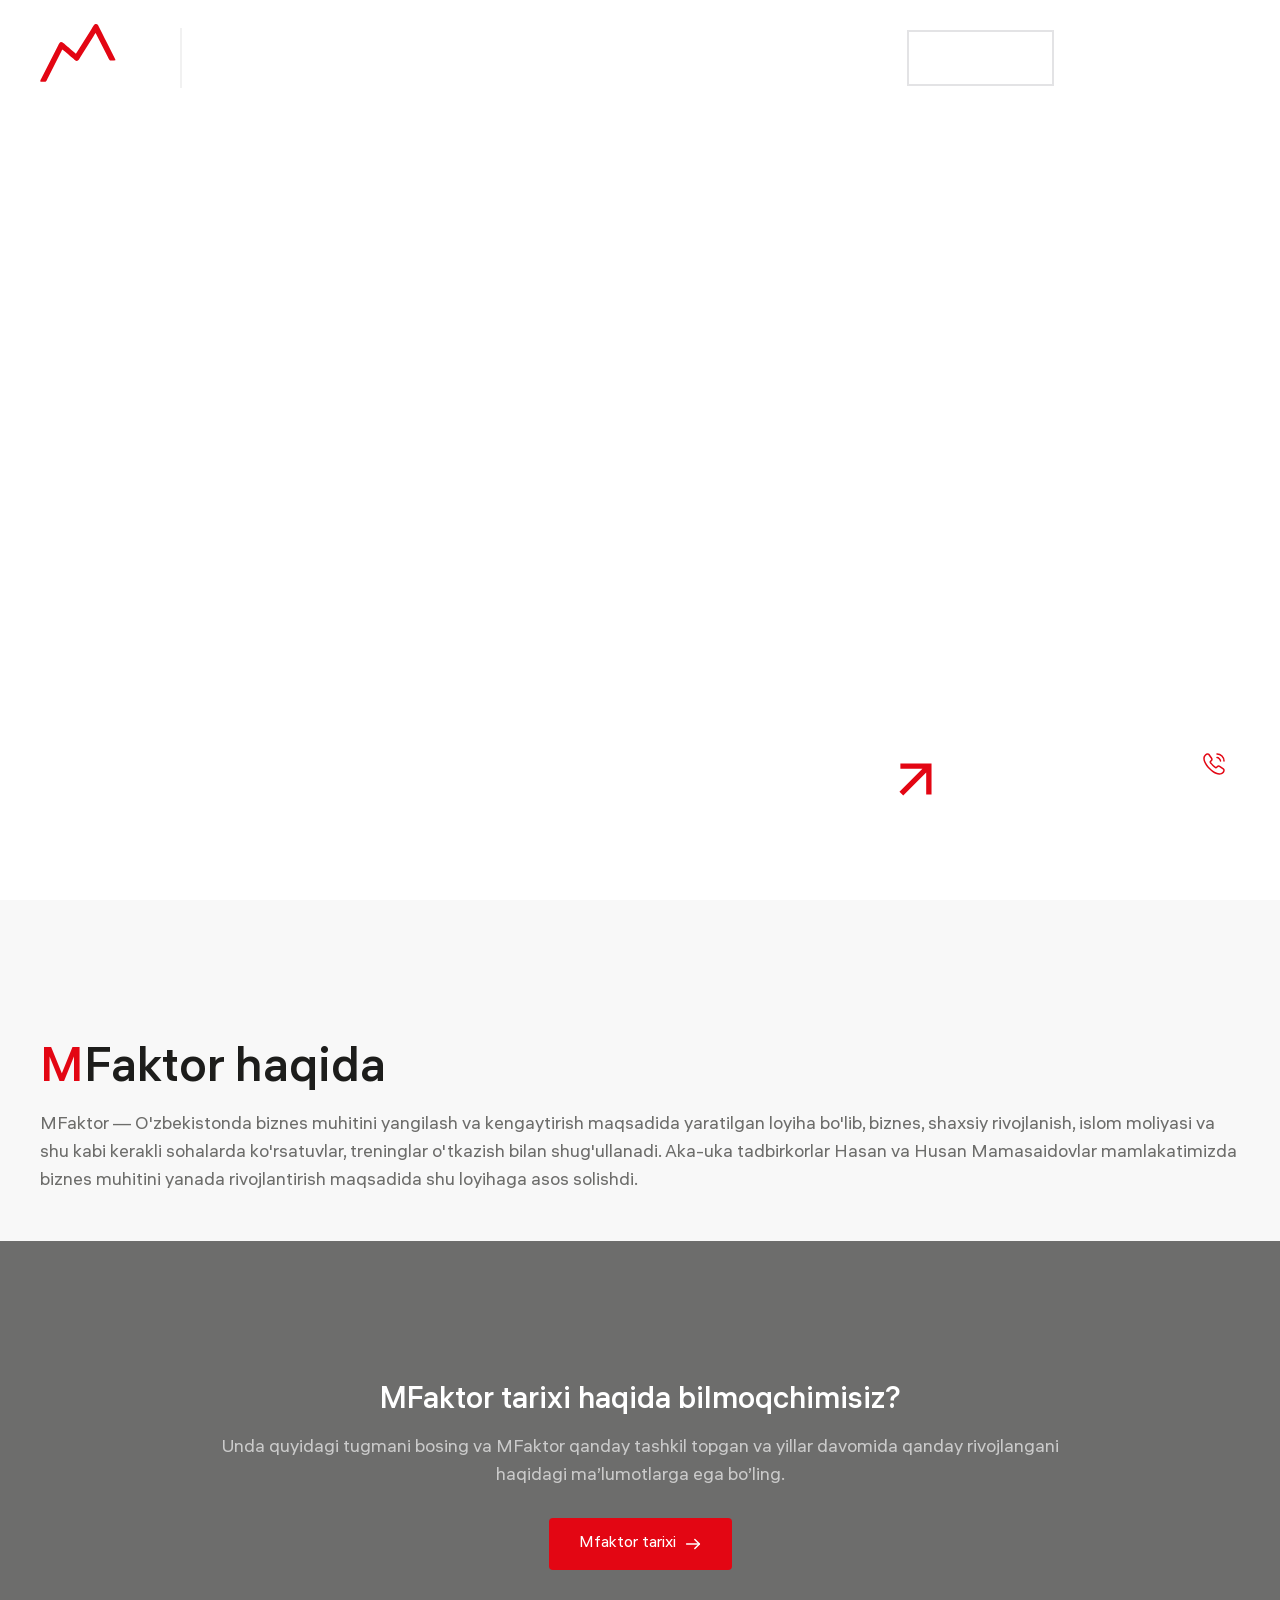
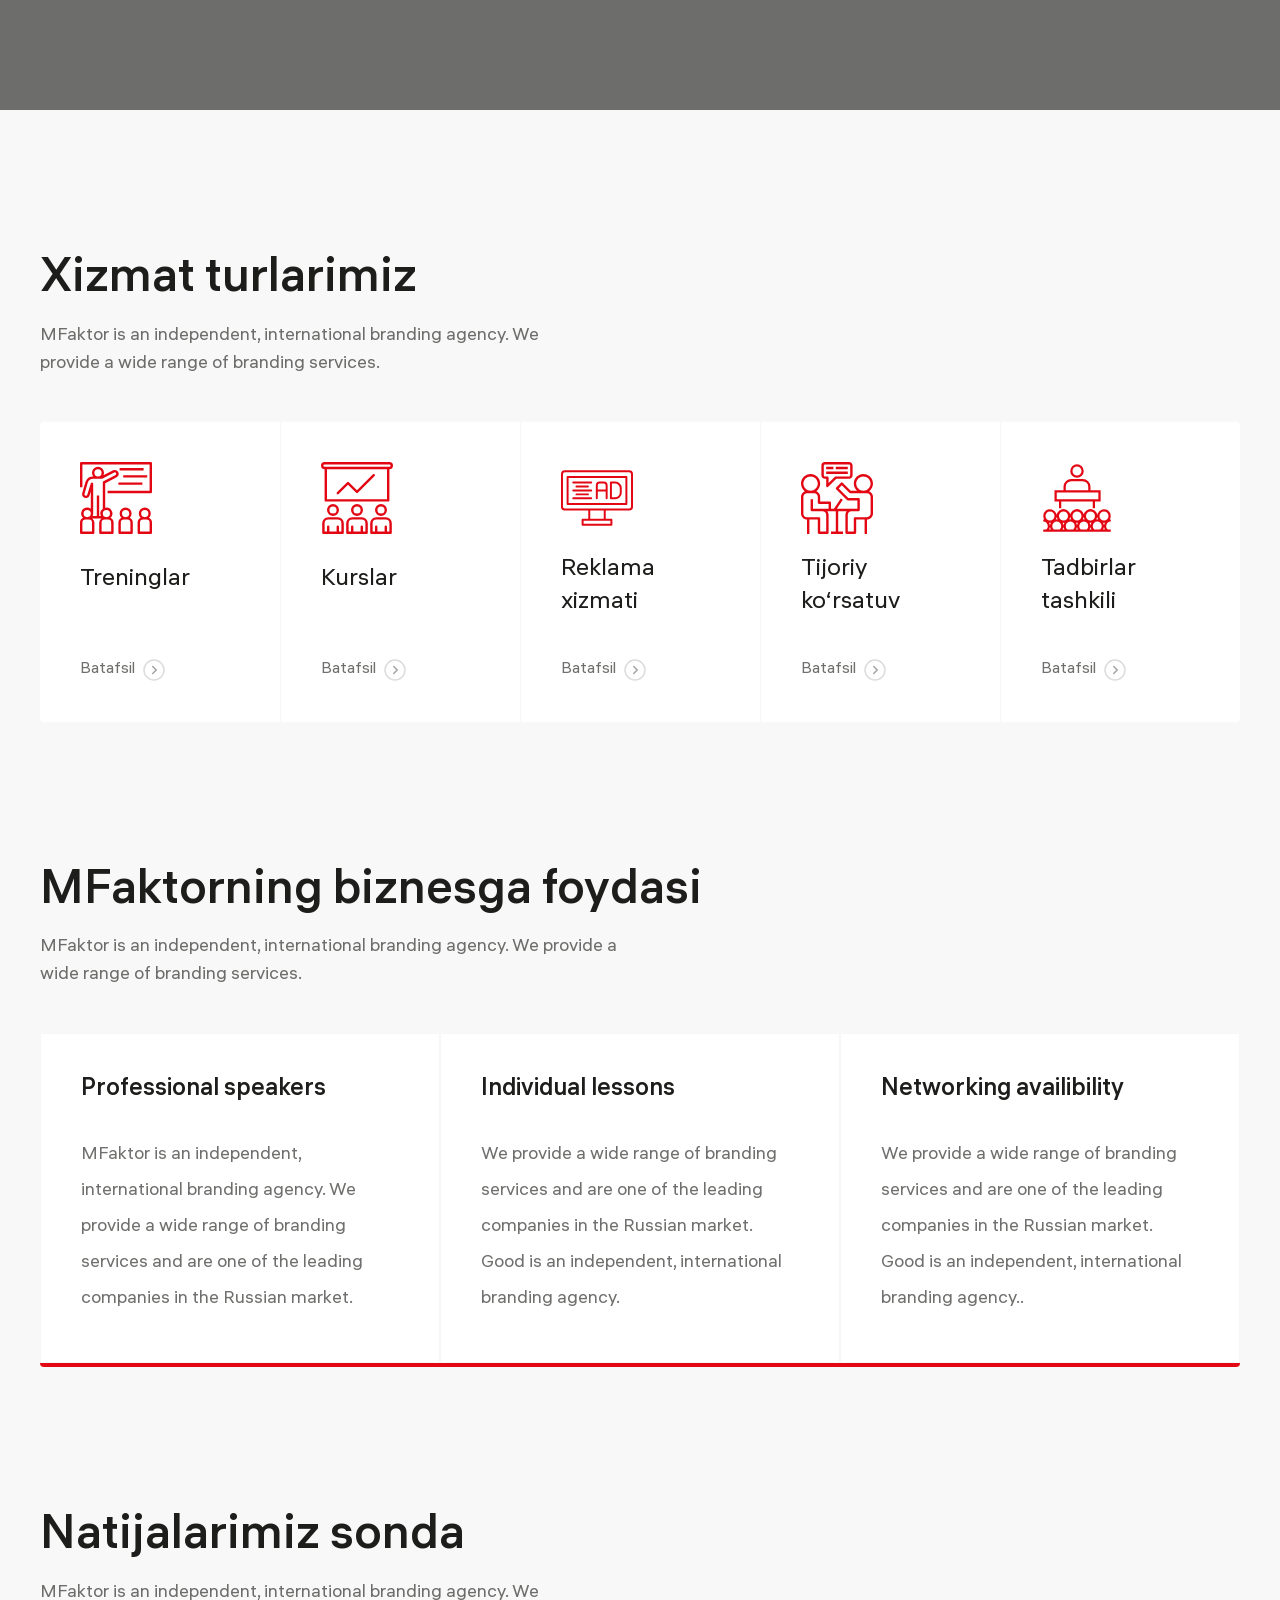
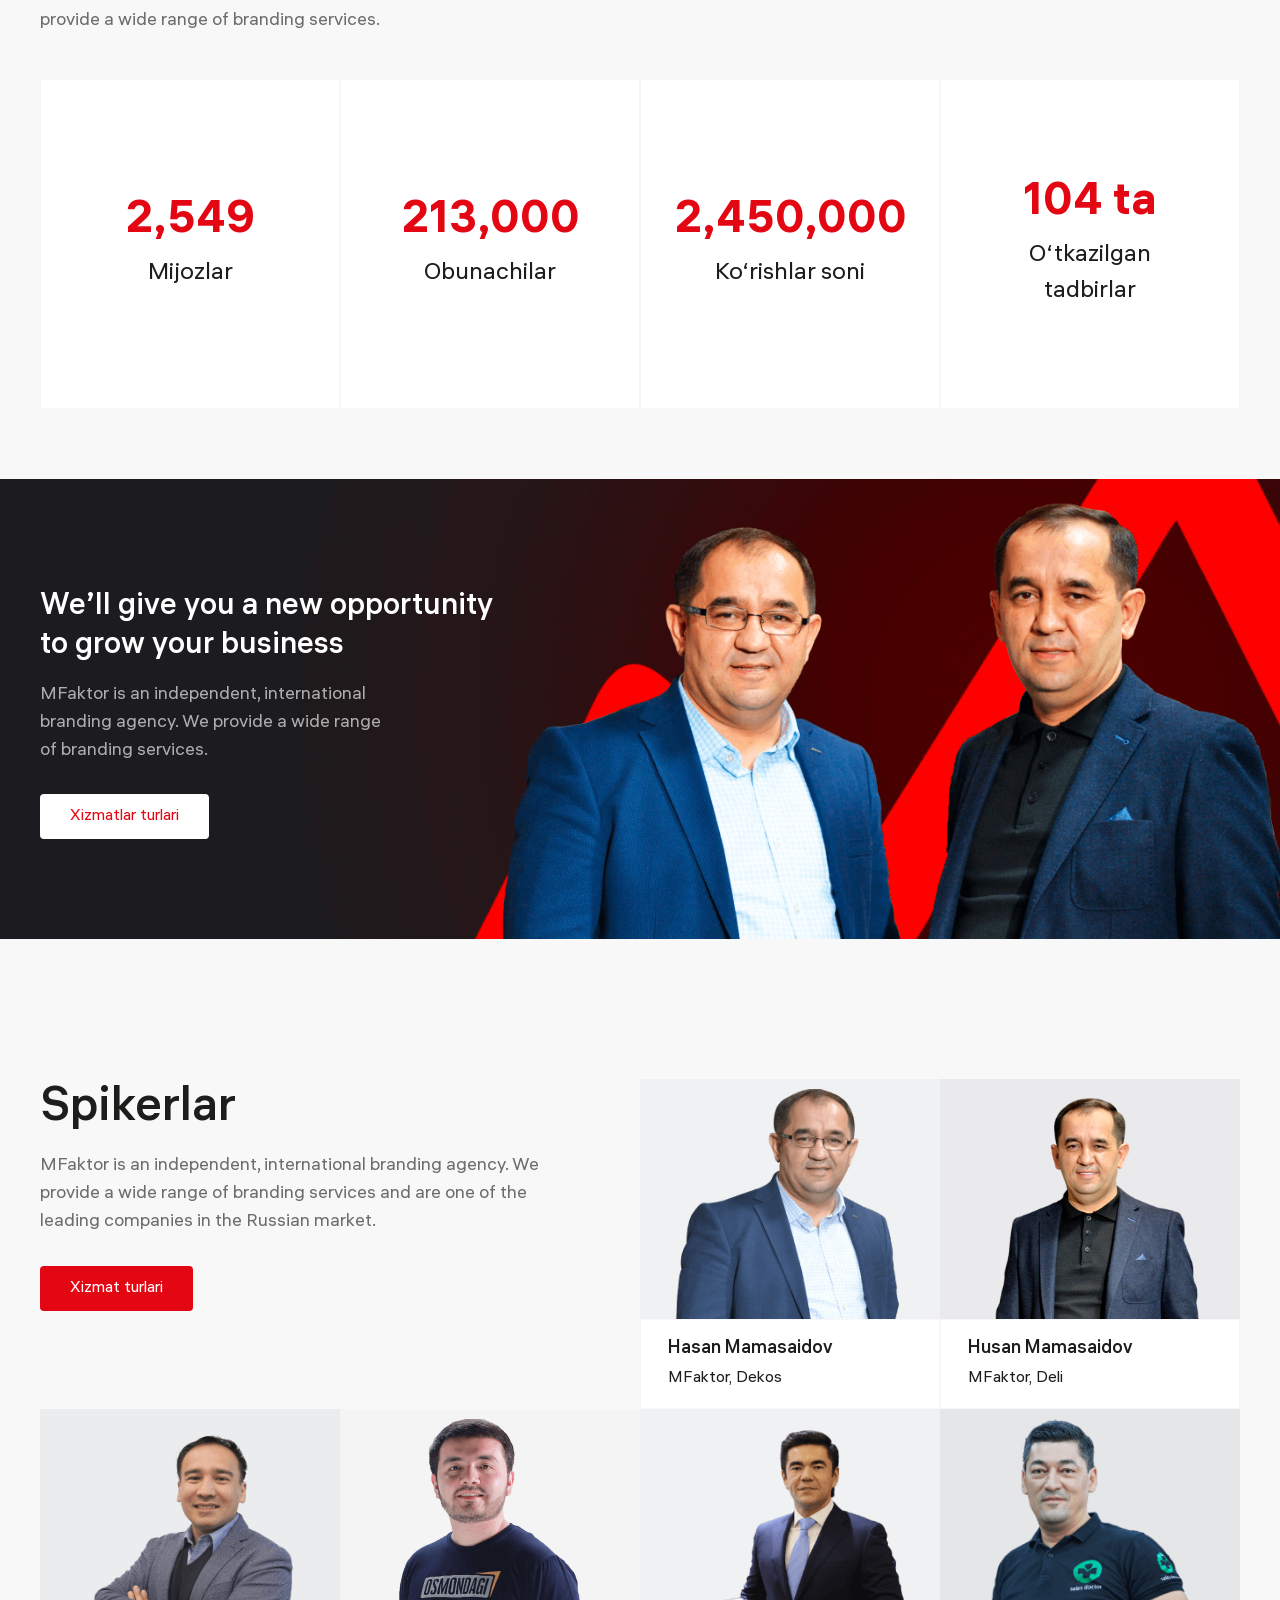
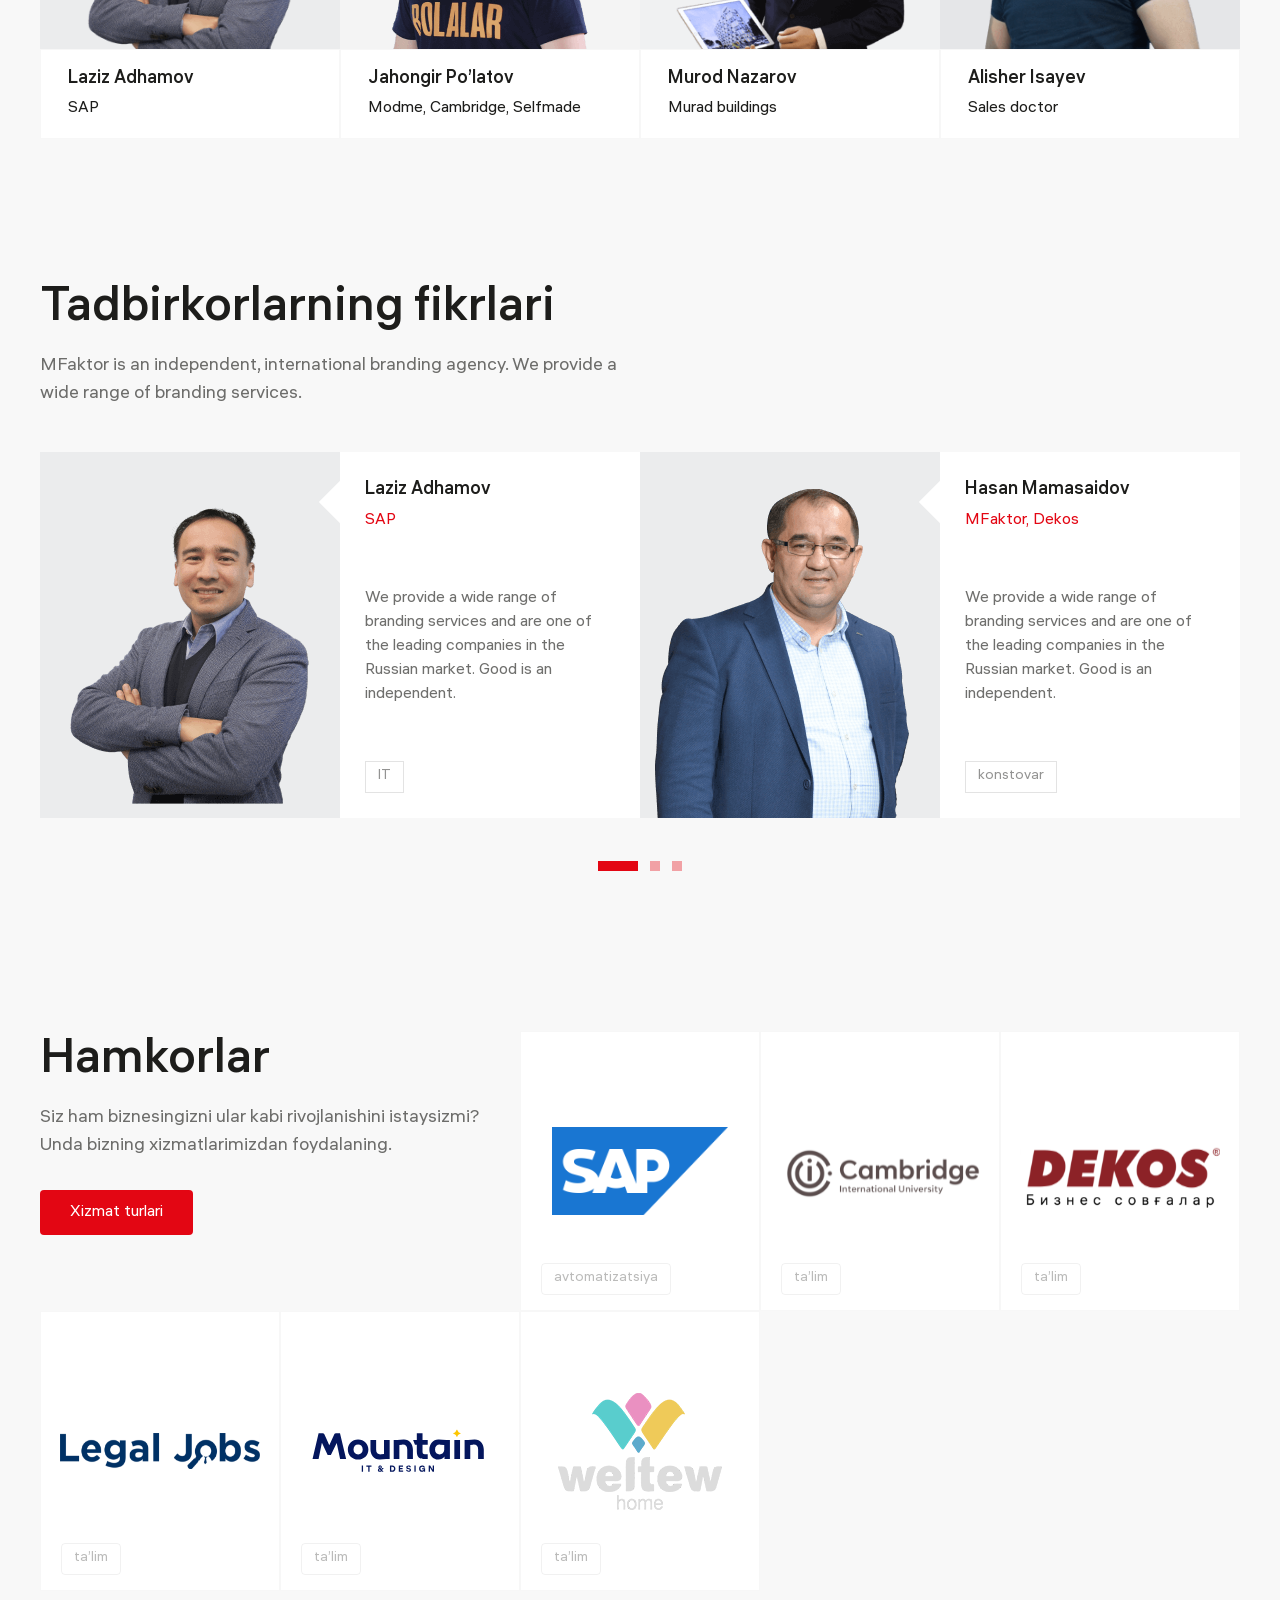
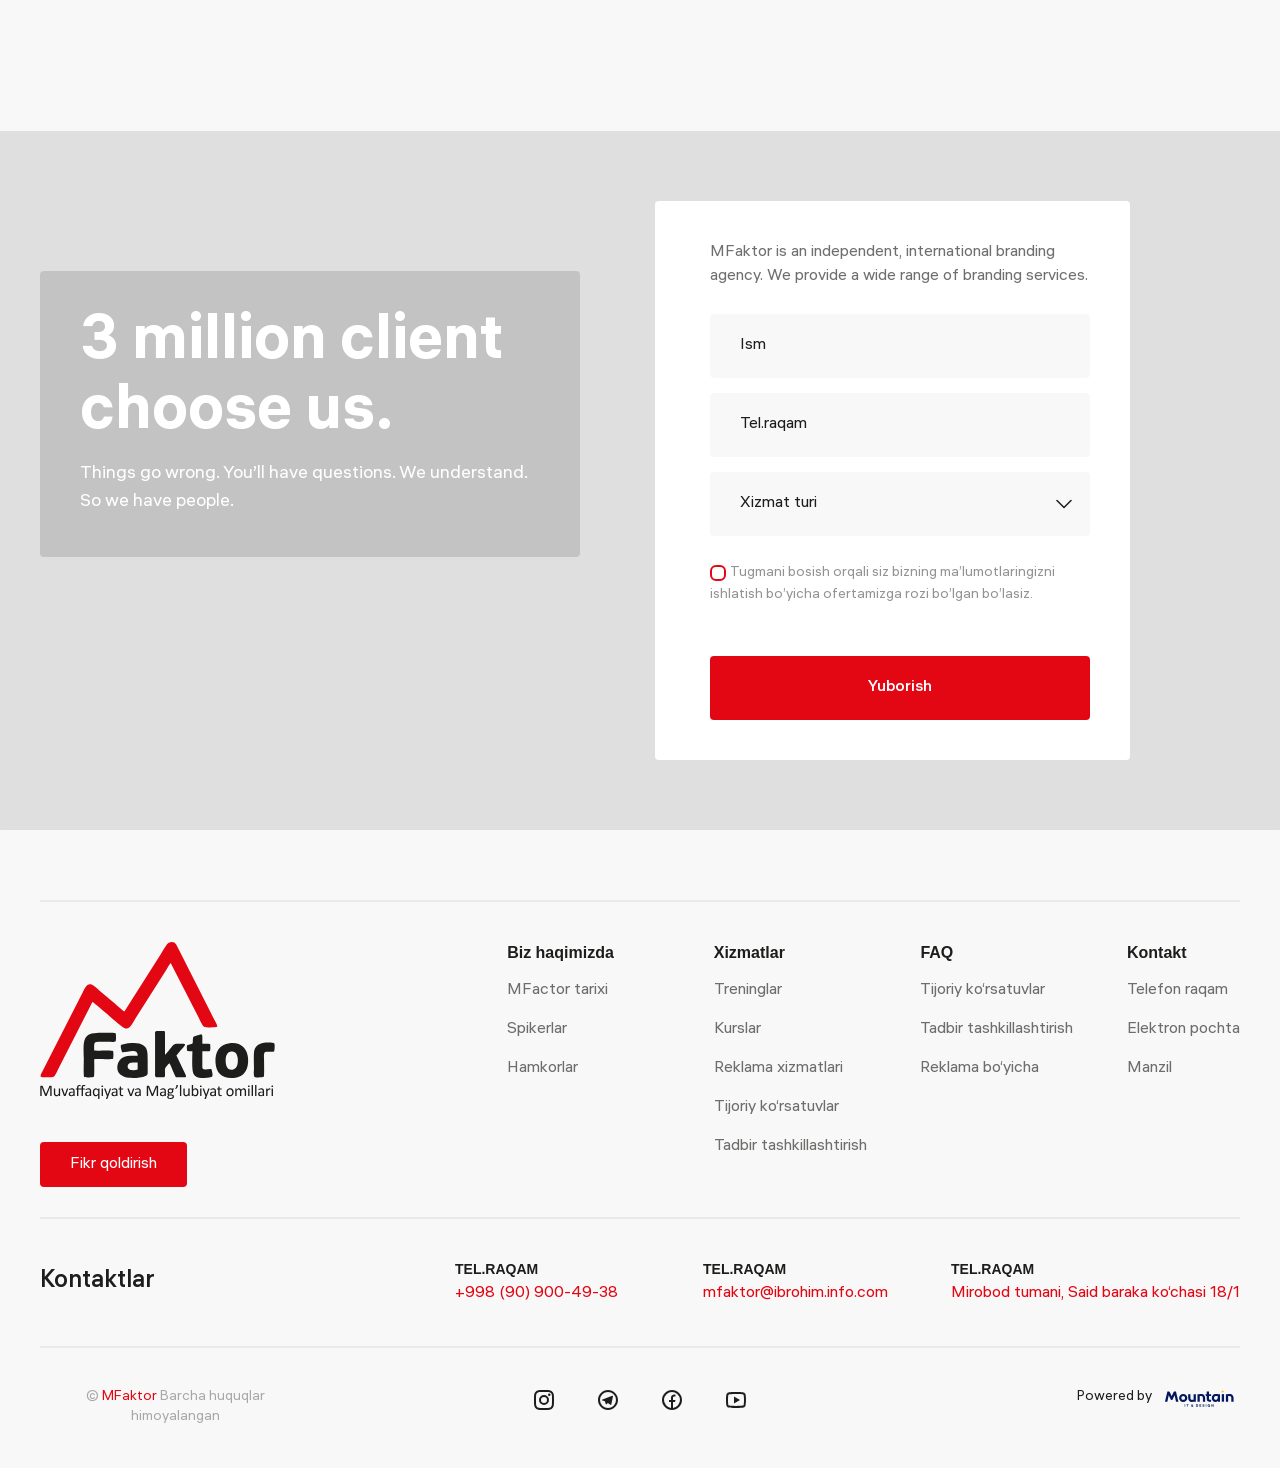
==== layouts/index.html @ 5a43c98f "first commit" ====
<!DOCTYPE html>
<html lang="en">
<head>
    <meta charset="UTF-8">
    <meta http-equiv="X-UA-Compatible" content="IE=edge" />
    <meta name="viewport" content="width=device-width, initial-scale=1.0" />
    <title>MFactor</title>
    
    <link rel="stylesheet" href="../assets/css/uikit.min.css"  media="all"/>
    <link rel="stylesheet" href="../assets/css/tailwind.css"  media="all"/>
    <link rel="stylesheet" href="../assets/sass/main.css" media="all">
    <link rel="icon" href="../assets/img/logos/Logo-white.svg">
</head>
<body>
    
    <div uk-sticky="show-on-up: true; animation: uk-animation-slide-top; sel-target: .main-header; cls-active: uk-navbar-sticky bg-[#fff]; cls-inactive: uk-navbar-transparent z-[9]; top: 200;" class="navbar">
        <header id="mainHeader" class="header main-header absolute top-0 left-0 w-full z-10 border-b border-[#fff] border-opacity-[0.06]">
            
            <div class="uk-container uk-container-large">
                <nav class="uk-flex uk-flex-middle py-[24px]" uk-grid>
                    
                    <div class="uk-navbar-left">
                        <div class="uk-flex-middle" uk-grid>
                            <div>
                                <ul class="uk-animation-fade">
                                    <li class="main-nav-logo-white">
                                        <a href="index.html">
                                            <img class="w-[65px] md:w-[100px]" src="../assets/img/logos/Logo-white.svg" alt="Logo">
                                        </a>
                                    </li>
                                    <li class="main-nav-logo-black">
                                        <a href="index.html">
                                            <img class="w-[65px] md:w-[100px]" src="../assets/img/logos/Logo-black.svg" alt="Logo">
                                        </a>
                                    </li>
                                </ul>
                            </div>
                            
                            <div class="uk-visible@l">
                                <div class="2xl:ml-[10px] 2xl:mr-[10px]">
                                    <hr class="border-none w-[2px] h-[60px] bg-[#1d1d1b] bg-opacity-[0.06]">
                                </div>
                            </div>
                            
                            <div class="uk-visible@l">
                                <ul class="uk-flex-middle 2xl:space-x-[30px]" uk-grid>
                                    <li class="text-[#fff] nav-item uk-animation-fade">
                                        <a href="about.html" class="font-400 text-[#fff] hover-link">
                                            Biz haqimizda
                                        </a>
                                    </li>
                                    <li class="text-[#fff] nav-item uk-animation-fade">
                                        <a href="service.html" class="font-400 text-[#fff] hover-link uk-flex uk-flex-middle">
                                            <span> Xizmatlar</span>
                                            <svg class="stroke-current ml-[6px] mt-[3px]" width="10" height="5" viewBox="0 0 10 5" fill="none" xmlns="http://www.w3.org/2000/svg">
                                                <path d="M8.5 0.75L5 4.25L1.5 0.75" stroke-width="1.5" stroke-linecap="round" stroke-linejoin="round"/>
                                            </svg>
                                        </a>
                                        <div uk-dropdown="pos: bottom-left; animation: uk-animation-slide-top-small; duration: 200" style="padding: 20px 30px 30px 24px;">
                                            <ul class="uk-nav uk-dropdown-nav">
                                                <li class="uk-parent">
                                                    <a href="training.html" class="uk-flex uk-flex-middle uk-flex-between mt-[3px] text-lg 2xl:text-xl">
                                                        Treninglar
                                                        <img class="w-[16px] h-[10px] rotate-[-90deg]" src="../assets/img/svg/arrow-bottom.svg" alt="arrow">
                                                    </a>
                                                </li>
                                                <li class="uk-parent">
                                                    <a href="cours.html" class="uk-flex uk-flex-middle uk-flex-between mt-[3px] text-lg 2xl:text-xl 2xl:mt-[10px]">
                                                        Kurslar
                                                        <img class="w-[16px] h-[10px] rotate-[-90deg]" src="../assets/img/svg/arrow-bottom.svg" alt="arrow">
                                                    </a>
                                                </li>
                                                <li class="uk-parent">
                                                    <a href="add.html" class="uk-flex uk-flex-middle uk-flex-between mt-[3px] text-lg 2xl:text-xl 2xl:mt-[10px]">
                                                        Reklama xizmatlari
                                                        <img class="w-[16px] h-[10px] rotate-[-90deg]" src="../assets/img/svg/arrow-bottom.svg" alt="arrow">
                                                    </a>
                                                </li>
                                                <li class="uk-parent">
                                                    <a href="shows.html" class="uk-flex uk-flex-middle uk-flex-between mt-[3px] text-lg 2xl:text-xl 2xl:mt-[10px]">
                                                        Tijoriy ko‘rsatuvlar
                                                        <img class="w-[16px] h-[10px] rotate-[-90deg]" src="../assets/img/svg/arrow-bottom.svg" alt="arrow">
                                                    </a>
                                                </li>
                                                <li class="uk-parent">
                                                    <a href="events.html" class="uk-flex uk-flex-middle uk-flex-between mt-[3px] text-lg 2xl:text-xl 2xl:mt-[10px]">
                                                        Tadbirlar tashkillashtirish
                                                        <img class="w-[16px] h-[10px] rotate-[-90deg]" src="../assets/img/svg/arrow-bottom.svg" alt="arrow">
                                                    </a>
                                                </li>
                                            </ul>
                                        </div>
                                    </li>
                                    <li class="text-[#fff] nav-item uk-animation-fade">
                                        <a href="FAQ.html" class="font-400 text-[#fff] hover-link">
                                            FAQ
                                        </a>
                                    </li>
                                    <li class="text-[#fff] nav-item uk-animation-fade">
                                        <a href="contact.html" class="font-400 text-[#fff] hover-link">
                                            Kontakt
                                        </a>
                                    </li>
                                </ul>
                            </div>
                        </div>
                    </div>
                    
                    <div class="uk-navbar-right">
                        <div class="uk-flex-middle 2xl:space-x-[30px]" uk-grid>
                            <div class="text-[#fff] uk-visible@m nav-item uk-animation-fade">
                                <a href="contact.html" class="py-[14px] px-[36px] border-2 border-[#e3e3e5] hover-link text-[#fff] animBtnTop">
                                    Bog'lanish
                                </a>
                            </div>
                            <div class="uk-visible@l">
                                <div class="text-[#fff] nav-item">
                                    <a href="#searchModal" class="text-[#fff] hover-link" uk-toggle>
                                        <svg class="stroke-current uk-animation-fade" width="24" height="24" viewBox="0 0 24 24" fill="none" xmlns="http://www.w3.org/2000/svg">
                                            <path d="M11.5 21C16.7467 21 21 16.7467 21 11.5C21 6.25329 16.7467 2 11.5 2C6.25329 2 2 6.25329 2 11.5C2 16.7467 6.25329 21 11.5 21Z" stroke-width="1.5" stroke-linecap="round" stroke-linejoin="round"/>
                                            <path d="M22 22L20 20" stroke-width="1.5" stroke-linecap="round" stroke-linejoin="round"/>
                                        </svg>                                            
                                    </a>
                                </div>
                            </div>
                            
                            <div id="searchModal" uk-modal>
                                <div class="uk-modal-dialog uk-modal-body md:p-[30px]" uk-scrollspy="target: .animateLeft; uk-animation-slide-left; delay: 200">
                                    <div>
                                        <div class="flex items-center bg-[#f8f8f8]">
                                            <svg class="stroke-current ml-[15px]" width="20" height="20" viewBox="0 0 24 24" fill="none" xmlns="http://www.w3.org/2000/svg">
                                                <path d="M11.5 21C16.7467 21 21 16.7467 21 11.5C21 6.25329 16.7467 2 11.5 2C6.25329 2 2 6.25329 2 11.5C2 16.7467 6.25329 21 11.5 21Z" stroke-width="1.5" stroke-linecap="round" stroke-linejoin="round"/>
                                                <path d="M22 22L20 20" stroke-width="1.5" stroke-linecap="round" stroke-linejoin="round"/>
                                            </svg>                                                
                                            <input class="pl-[10px] mr-[20px] py-[15px] w-full focus:outline-none bg-[#f8f8f8] text-[#1d1d1b]" placeholder="Search" type="text">
                                        </div>
                                    </div>
                                    <h3 class="text-[16px] mt-[30px] text-[#1d1d1b] font-400 uk-text-uppercase mb-[5px] text-sm" style="font-family: ALS Hauss;">Xizmatlarimiz</h3>
                                    <ul class="p-[10px] uk-grid-small uk-child-width-1-1" uk-grid>
                                        <li class="uk-parent text-[#1d1d1b] animateLeft">
                                            <a href="training.html" class="hover-link">
                                                Treninglar
                                            </a>
                                        </li>
                                        <li class="uk-parent text-[#1d1d1b] animateLeft">
                                            <a href="cours.html" class="hover-link">
                                                Kurslar
                                            </a>
                                        </li>
                                        <li class="uk-parent text-[#1d1d1b]">
                                            <a href="add.html" class="hover-link">
                                                Reklama xizmatlari
                                            </a>
                                        </li>
                                        <li class="uk-parent text-[#1d1d1b]">
                                            <a href="shows.html" class="hover-link">
                                                Tijoriy ko‘rsatuvlar
                                            </a>
                                        </li>
                                        <li class="uk-parent text-[#1d1d1b]">
                                            <a href="events.html" class="hover-link">
                                                Tadbirlar tashkillashtirish
                                            </a>
                                        </li>
                                    </ul>
                                </div>
                            </div>
                            
                            <div class="uk-visible@l">
                                <div class="nav-item text-[#fff]">
                                    <a href="#" class="nav-link hover:text-[#fff] hover:no-underline text-[#fff] lang inline-flex font-500 items-center px-4 uk-animation-fade">
                                        UZ
                                        <svg class="stroke-current ml-[5px]" width="24" height="24" viewBox="0 0 24 24" fill="none" xmlns="http://www.w3.org/2000/svg">
                                            <path opacity="0.24" d="M12 22C17.5228 22 22 17.5228 22 12C22 6.47715 17.5228 2 12 2C6.47715 2 2 6.47715 2 12C2 17.5228 6.47715 22 12 22Z" stroke-width="1.5" stroke-miterlimit="10" stroke-linecap="round" stroke-linejoin="round"/>
                                            <path opacity="0.64" d="M8.47021 10.74L12.0002 14.26L15.5302 10.74" stroke-width="1.5" stroke-linecap="round" stroke-linejoin="round"/>
                                        </svg>
                                    </a>
                                    <div class="uk-padding-remove rounded-[4px]" style="min-width: 100px;" uk-dropdown="pos: bottom-justify;animation: uk-animation-slide-top-small; duration: 200; mode: click">
                                        
                                        <ul class="uk-grid uk-grid-small uk-flex-middle uk-flex-column uk-padding-small" uk-grid >
                                            <li class="uk-width-auto text-[#1d1d1b]">
                                                <a href="https://estetclinic.uz/ru" class="hover-link text-[#1d1d1b] font-500">
                                                    RU
                                                </a>
                                            </li>
                                            <li class="uk-width-auto text-[#1d1d1b]">
                                                <a href="https://estetclinic.uz/en" class="hover-link text-[#1d1d1b] font-500">
                                                    EN
                                                </a>
                                            </li>
                                        </ul>
                                    </div>
                                </div>
                            </div>
                            
                            <div class="uk-hidden@l">
                                <div class="text-[#fff] menu-white">
                                    <a href="javascript:void(0);" uk-toggle="target: #offcanvas-flip" class="hover-link">
                                        <ul class="uk-flex uk-flex-column space-y-[2px]">
                                            <li>
                                                <hr class="border-none w-[16px] h-[2px] bg-[#fff]">
                                            </li>
                                            <li>
                                                <hr class="border-none w-[16px] h-[2px] bg-[#fff]">
                                            </li>
                                            <li>
                                                <hr class="border-none w-[16px] h-[2px] bg-[#fff]">
                                            </li>
                                        </ul>                                           
                                    </a>
                                </div>
                                <div class="text-[#1d1d1b] menu-black">
                                    <a href="javascript:void(0);" uk-toggle="target: #offcanvas-flip" class="hover-link">
                                        <ul class="uk-flex uk-flex-column space-y-[2px]">
                                            <li>
                                                <hr class="border-none w-[16px] h-[2px] bg-[#1d1d1b]">
                                            </li>
                                            <li>
                                                <hr class="border-none w-[16px] h-[2px] bg-[#1d1d1b]">
                                            </li>
                                            <li>
                                                <hr class="border-none w-[16px] h-[2px] bg-[#1d1d1b]">
                                            </li>
                                        </ul>                                           
                                    </a>
                                </div>
                                
                                <div id="offcanvas-flip" uk-offcanvas="flip: true; overlay: true">
                                    <div class="uk-offcanvas-bar">
                                        
                                        <div class="uk-flex uk-flex-right">
                                            <button class="uk-offcanvas-close" type="button" uk-close>
                                                <svg  xmlns="http://www.w3.org/2000/svg" viewBox="0 0 24 24" width="24" height="24"><path fill="none" d="M0 0h24v24H0z"/><path d="M12 10.586l4.95-4.95 1.414 1.414-4.95 4.95 4.95 4.95-1.414 1.414-4.95-4.95-4.95 4.95-1.414-1.414 4.95-4.95-4.95-4.95L7.05 5.636z"/></svg>
                                            </button>
                                        </div>
                                        
                                        <ul class="mt-[20px] items-end uk-flex-column uk-grid-small uk-text-uppercase uk-child-width-1-1" uk-grid uk-scrollspy="target: .animBottom; cls: uk-animation-slide-top-small; delay: 100; repeat: true">
                                            <li class="uk-flex uk-flex-right">
                                                <a href="service.html" class="font-400 animBottom">
                                                    Xizmatlar
                                                </a>
                                            </li>
                                            <div>
                                                <hr class="border-none w-full h-[1px] bg-[#fff] bg-opacity-[0.06]">
                                            </div>
                                            <li class="uk-flex uk-flex-right">
                                                <a href="about.html" class="font-400 animBottom">
                                                    Biz haqimizda
                                                </a>
                                            </li>
                                            <div>
                                                <hr class="border-none w-full h-[1px] bg-[#fff] bg-opacity-[0.06]">
                                            </div>
                                            <li class="uk-flex uk-flex-right">
                                                <a href="cours.html" class="font-400 animBottom">
                                                    Kurslar
                                                </a>
                                            </li>
                                            <div>
                                                <hr class="border-none w-full h-[1px] bg-[#fff] bg-opacity-[0.06]">
                                            </div>
                                            <li class="uk-flex uk-flex-right">
                                                <a href="training.html" class="font-400 animBottom">
                                                    Treninglar
                                                </a>
                                            </li>
                                            <div>
                                                <hr class="border-none w-full h-[1px] bg-[#fff] bg-opacity-[0.06]">
                                            </div>
                                            <li class="uk-flex uk-flex-right">
                                                <a href="shows.html" class="font-400 animBottom">
                                                    Tijoriy ko‘rsatuvlar
                                                </a>
                                            </li>
                                            <div>
                                                <hr class="border-none w-full h-[1px] bg-[#fff] bg-opacity-[0.06]">
                                            </div>
                                            <li class="uk-flex uk-flex-right">
                                                <a href="events.html" class="font-400 animBottom">
                                                    Tadbirlar tashkillashtirish
                                                </a>
                                            </li>
                                            <div>
                                                <hr class="border-none w-full h-[1px] bg-[#fff] bg-opacity-[0.06]">
                                            </div>
                                            <li class="uk-flex uk-flex-right">
                                                <a href="add.html" class="font-400 animBottom">
                                                    Reklama xizmatlari
                                                </a>
                                            </li>
                                            <div>
                                                <hr class="border-none w-full h-[1px] bg-[#fff] bg-opacity-[0.06]">
                                            </div>
                                            <li class="uk-flex uk-flex-right">
                                                <a href="contact.html" class="font-400 animBottom">
                                                    Kontakt
                                                </a>
                                            </li>
                                            <div>
                                                <hr class="border-none w-full h-[1px] bg-[#fff] bg-opacity-[0.06]">
                                            </div>
                                            <li class="uk-flex uk-flex-right">
                                                <a href="FAQ.html" class="font-400 animBottom">
                                                    FAQ
                                                </a>
                                            </li>
                                            <div>
                                                <hr class="border-none w-full h-[1px] bg-[#fff] bg-opacity-[0.06]">
                                            </div>
                                            <li class="uk-flex uk-flex-right">
                                                <ul class="uk-grid-small uk-flex-middle" uk-grid>
                                                    <li class="text-[#fff]">
                                                        <a href="#" class="text-[#fff] font-400 hover-link animBottom">UZ</a>
                                                    </li>
                                                    <li>
                                                        <hr class="border-none w-[1px] h-[16px] bg-[#fff] bg-opacity-[0.06]">
                                                    </li>
                                                    <li class="text-[#fff]">
                                                        <a href="#" class="text-[#fff] font-400 hover-link animBottom">RU</a>
                                                    </li>
                                                    <li>
                                                        <hr class="border-none w-[1px] h-[16px] bg-[#fff] bg-opacity-[0.06]">
                                                    </li>
                                                    <li class="text-[#fff]">
                                                        <a href="#" class="text-[#fff] font-400 hover-link animBottom">EN</a>
                                                    </li>
                                                </ul>
                                            </li>
                                        </ul>
                                    </div>
                                </div>
                            </div>
                        </div>
                    </div>           
                </nav>
            </div>
            
        </header>
    </div>
    
    <main class="uk-section uk-position-relative uk-overflow-hidden uk-padding-remove-vertical z-[1]">
        
        <div>
            <div>
                <ul class="uk-padding-remove">
                    <li class="uk-height-1-1 uk-cover-container h-[100vh]" style="min-height: 680px;">
                        <video src="https://yootheme.com/site/images/media/yootheme-pro.mp4" loop muted playsinline uk-video="autoplay: inview"></video>
                        <div class="left-1/2 bottom-[0px] md:bottom-[50px] 2xl:bottom-[130px] absolute w-full -translate-y-1/2
                        uk-container uk-container-large -translate-x-1/2">
                        <div class="uk-flex-middle uk-container uk-container-large">
                            
                            <div class="ml-[20px]">
                                <h1 class="heading-main text-[#fff] uk-flex uk-flex-middle">
                                    We help businesses to grow
                                    <img class="w-[65px] h-[65px] mt-[11px] ml-[12px] uk-visible@m" src="../assets/img/svg/arrow-45.svg" alt="arrow">
                                </h1>
                            </div>
                            
                        </div>
                    </div>
                </li>
            </ul>
        </div>
    </div>
    
</main>

<section class="uk-section bg-[#f8f8f8] uk-padding-remove-bottom" uk-scrollspy="target: .animTop; cls: uk-animation-slide-bottom-medium; delay: 100">
    <div class="uk-container uk-container-large uk-margin-large-top">
        <div class="pb-[45px]">
            <h2 class="heading-section animTop"><span class="text-[#E30613]">M</span>Faktor haqida</h2>
            <div class="mt-[10px]">
                <p class="text-[#1d1d1b] text-opacity-[0.64] sm:text-lg 2xl:text-xl animTop">
                    MFaktor — O'zbekistonda biznes muhitini yangilash va kengaytirish maqsadida yaratilgan loyiha bo'lib, biznes, shaxsiy rivojlanish, islom moliyasi va shu kabi kerakli sohalarda ko'rsatuvlar, treninglar o'tkazish bilan shug'ullanadi. Aka-uka tadbirkorlar Hasan va Husan Mamasaidovlar mamlakatimizda biznes muhitini yanada rivojlantirish maqsadida shu loyihaga asos solishdi.
                </p>
            </div>
        </div>
    </div>
</section>

<section class="uk-section story-section uk-background-fixed uk-background-center-center uk-height-medium" uk-scrollspy="target: .animTop; cls: uk-animation-slide-bottom-medium; delay: 100" style="animation-duration: 0.1;">
    <div class="uk-container uk-contailer-large uk-padding-large">
        <div class="uk-width-3-4@m uk-text-center mx-auto">
            <div class="uk-flex uk-flex-column uk-child-width-1-1">
                <h3 class="heading-third text-[#fff] z-[1] animTop">MFaktor tarixi haqida bilmoqchimisiz?</h3>
                <div class="z-[1] mt-[12px]">
                    <p class="sm:text-lg 2xl:text-xl text-[#fff] text-opacity-[0.64] animTop">
                        Unda quyidagi tugmani bosing va MFaktor qanday tashkil topgan va yillar davomida qanday
                        rivojlangani haqidagi ma’lumotlarga ega bo’ling.
                    </p>
                </div>
                <div class="text-[#fff] z-[1] mt-[17px]">
                    <div class="uk-display-inline-block mt-[10px] animTop">
                        <a href="./about.html#aboutStory" class="text-[#fff] 2xl:text-lg font-400 hover-link btn-small bg-[#E30613] uk-flex uk-flex-middle hover:animate-pulse">
                            Mfaktor tarixi
                            <img class="ml-[8px] w-[18px] h-[18px]" src="../assets/img/svg/arrow-right.svg" alt="arrow">
                        </a>
                    </div>
                </div>
            </div>
        </div>
    </div>
</section>

<section class="uk-section bg-[#f8f8f8]" uk-scrollspy="target: .animTop; cls: uk-animation-slide-bottom-medium; delay: 100">
    <div class="uk-container uk-container-large uk-margin-large-top">
        <div class="md:w-[540px]">
            <h2 class="heading-section animTop">Xizmat turlarimiz</h2>
            <div class="mt-[10px]">
                <p class="text-[#1d1d1b] text-opacity-[0.64] sm:text-lg 2xl:text-xl animTop">
                    MFaktor is an independent, international branding agency.
                    We provide a wide range of branding services.
                </p>
            </div>
        </div>
        <div class="mt-[43px]">
            <ul class="bg-[#fff] uk-child-width-1-5@l uk-child-width-1-3@m uk-child-width-1-2@s uk-child-height-1-1 uk-grid-collapse uk-grid-match rounded-[4px] main-service-section-wrapper" uk-grid uk-scrollspy="target: .animFade; cls: uk-animation-fade; delay: 100" style="animation-duration: 0.1;">
                <li class="uk-padding animFade">
                    <div class="uk-flex uk-flex-column relative">
                        <div>
                            <img class="w-[72px] h-[72px]" src="../assets/img/svg/traning-icon.svg" alt="training">
                        </div>
                        <div>
                            <h5 class="text-[24px] 2xl:text-[26px] sm:mt-[30px] mt-[20px] text-[#1d1d1b]" style="font-weight: normal; font-family: 'ALS Hauss';">Treninglar</h5>
                        </div>
                        <div class="absolute left-0 bottom-0 text-[#1d1d1b]">
                            <a href="training.html" class="uk-flex uk-flex-middle text-[#1d1d1b] text-opacity-[0.64] hover-link group">
                                Batafsil
                                <svg class="stroke-current -rotate-90 ml-[7px] group-hover:translate-x-[10px] transition duration-200" width="24" height="24" viewBox="0 0 24 24" fill="none" xmlns="http://www.w3.org/2000/svg">
                                    <path opacity="0.24" d="M12 22C17.5228 22 22 17.5228 22 12C22 6.47715 17.5228 2 12 2C6.47715 2 2 6.47715 2 12C2 17.5228 6.47715 22 12 22Z" stroke-width="1.5" stroke-miterlimit="10" stroke-linecap="round" stroke-linejoin="round"/>
                                    <path opacity="0.64" d="M8.47021 10.74L12.0002 14.26L15.5302 10.74" stroke-width="1.5" stroke-linecap="round" stroke-linejoin="round"/>
                                </svg>
                            </a>
                        </div>
                    </div>
                </li>
                <li class="uk-padding border-l border-[#f7f7f7] animFade">
                    <div class="uk-flex uk-flex-column relative">
                        <div>
                            <img class="w-[72px] h-[72px]" src="../assets/img/svg/main-course-icon.svg" alt="courses">
                        </div>
                        <div>
                            <h5 class="text-[24px] 2xl:text-[26px] sm:mt-[30px] mt-[20px] text-[#1d1d1b]" style="font-weight: normal; font-family: 'ALS Hauss';">Kurslar</h5>
                        </div>
                        <div class="absolute left-0 bottom-0 text-[#1d1d1b]">
                            <a href="cours.html" class="uk-flex uk-flex-middle text-[#1d1d1b] text-opacity-[0.64] hover-link group">
                                Batafsil
                                <svg class="stroke-current -rotate-90 ml-[7px] group-hover:translate-x-[10px] transition duration-200" width="24" height="24" viewBox="0 0 24 24" fill="none" xmlns="http://www.w3.org/2000/svg">
                                    <path opacity="0.24" d="M12 22C17.5228 22 22 17.5228 22 12C22 6.47715 17.5228 2 12 2C6.47715 2 2 6.47715 2 12C2 17.5228 6.47715 22 12 22Z" stroke-width="1.5" stroke-miterlimit="10" stroke-linecap="round" stroke-linejoin="round"/>
                                    <path opacity="0.64" d="M8.47021 10.74L12.0002 14.26L15.5302 10.74" stroke-width="1.5" stroke-linecap="round" stroke-linejoin="round"/>
                                </svg>
                            </a>
                        </div>
                    </div>
                </li>
                <li class="uk-padding border-l border-[#f7f7f7] animFade">
                    <div class="uk-flex uk-flex-column relative">
                        <div>
                            <img class="w-[72px] h-[72px]" src="../assets/img/svg/main-television-icon.svg" alt="television">
                        </div>
                        <div>
                            <h5 class="text-[24px] 2xl:text-[26px] 2xl:mt-[30px] mt-[20px] text-[#1d1d1b]" style="font-weight: normal; font-family: 'ALS Hauss';">Reklama xizmati</h5>
                        </div>
                        <div class="absolute left-0 bottom-0 text-[#1d1d1b]">
                            <a href="add.html" class="uk-flex uk-flex-middle text-[#1d1d1b] text-opacity-[0.64] hover-link group">
                                Batafsil
                                <svg class="stroke-current -rotate-90 ml-[7px] group-hover:translate-x-[10px] transition duration-200" width="24" height="24" viewBox="0 0 24 24" fill="none" xmlns="http://www.w3.org/2000/svg">
                                    <path opacity="0.24" d="M12 22C17.5228 22 22 17.5228 22 12C22 6.47715 17.5228 2 12 2C6.47715 2 2 6.47715 2 12C2 17.5228 6.47715 22 12 22Z" stroke-width="1.5" stroke-miterlimit="10" stroke-linecap="round" stroke-linejoin="round"/>
                                    <path opacity="0.64" d="M8.47021 10.74L12.0002 14.26L15.5302 10.74" stroke-width="1.5" stroke-linecap="round" stroke-linejoin="round"/>
                                </svg>
                            </a>
                        </div>
                    </div>
                </li>
                <li class="uk-padding border-l border-[#f7f7f7] animFade">
                    <div class="uk-flex uk-flex-column relative">
                        <div>
                            <img class="w-[72px] h-[72px]" src="../assets/img/svg/main-shou-icon.svg" alt="shou">
                        </div>
                        <div>
                            <h5 class="text-[24px] 2xl:text-[26px] 2xl:mt-[30px] mt-[20px] text-[#1d1d1b]" style="font-weight: normal; font-family: 'ALS Hauss';">Tijoriy ko‘rsatuv</h5>
                        </div>
                        <div class="absolute left-0 bottom-0 text-[#1d1d1b]">
                            <a href="shows.html" class="uk-flex uk-flex-middle text-[#1d1d1b] text-opacity-[0.64] hover-link group">
                                Batafsil
                                <svg class="stroke-current -rotate-90 ml-[7px] group-hover:translate-x-[10px] transition duration-200" width="24" height="24" viewBox="0 0 24 24" fill="none" xmlns="http://www.w3.org/2000/svg">
                                    <path opacity="0.24" d="M12 22C17.5228 22 22 17.5228 22 12C22 6.47715 17.5228 2 12 2C6.47715 2 2 6.47715 2 12C2 17.5228 6.47715 22 12 22Z" stroke-width="1.5" stroke-miterlimit="10" stroke-linecap="round" stroke-linejoin="round"/>
                                    <path opacity="0.64" d="M8.47021 10.74L12.0002 14.26L15.5302 10.74" stroke-width="1.5" stroke-linecap="round" stroke-linejoin="round"/>
                                </svg>
                            </a>
                        </div>
                    </div>
                </li>
                <li class="uk-padding border-l border-[#f7f7f7] animFade">
                    <div class="uk-flex uk-flex-column relative">
                        <div>
                            <img class="w-[72px] h-[72px]" src="../assets/img/svg/main-events-icon.svg" alt="events">
                        </div>
                        <div>
                            <h5 class="text-[24px] 2xl:text-[26px] 2xl:mt-[30px] mt-[20px] text-[#1d1d1b]" style="font-weight: normal; font-family: 'ALS Hauss';">Tadbirlar tashkili</h5>
                        </div>
                        <div class="absolute left-0 bottom-0 text-[#1d1d1b]">
                            <a href="events.html" class="uk-flex uk-flex-middle text-[#1d1d1b] text-opacity-[0.64] hover-link group">
                                Batafsil
                                <svg class="stroke-current -rotate-90 ml-[7px] group-hover:translate-x-[10px] transition duration-200" width="24" height="24" viewBox="0 0 24 24" fill="none" xmlns="http://www.w3.org/2000/svg">
                                    <path opacity="0.24" d="M12 22C17.5228 22 22 17.5228 22 12C22 6.47715 17.5228 2 12 2C6.47715 2 2 6.47715 2 12C2 17.5228 6.47715 22 12 22Z" stroke-width="1.5" stroke-miterlimit="10" stroke-linecap="round" stroke-linejoin="round"/>
                                    <path opacity="0.64" d="M8.47021 10.74L12.0002 14.26L15.5302 10.74" stroke-width="1.5" stroke-linecap="round" stroke-linejoin="round"/>
                                </svg>
                            </a>
                        </div>
                    </div>
                </li>
            </ul>
        </div>
    </div>
</section>

<section class="uk-section bg-[#f8f8f8]" uk-scrollspy="target: .animTop; cls: uk-animation-slide-bottom-medium; delay: 100">
    <div class="uk-container uk-container-large">
        <div class="lg:w-[780px]">
            <h2 class="heading-section animTop">MFaktorning biznesga foydasi</h2>
            <div class="mt-[10px] uk-width-3-4@s">
                <p class="text-[#1d1d1b] text-opacity-[0.64] sm:text-lg 2xl:text-xl animTop">
                    MFaktor is an independent, international branding agency.
                    We provide a wide range of branding services.
                </p>
            </div>
        </div>
        
        <div class="mt-[43px]">
            <ul class="main-advantage-section-wrapper uk-child-width-1-3@l uk-child-width-1-2@s uk-grid-collapse bg-[#fff] rounded-[4px] border-b-[4px] border-[#E30613] uk-grid-match" uk-grid uk-scrollspy="target: .animFade; cls: uk-animation-fade; delay: 100" style="animation-duration: 0.1;">
                <li class="uk-padding border border-[#f7f7f7] animFade" style="min-height: 330px;">
                    <div class="uk-flex uk-flex-column uk-grid-medium" uk-grid>
                        
                        <h5 class="heading-fourth text-[#1d1d1b]">Professional speakers</h5>
                        
                        <div class="">
                            <p class="sm:text-lg 2xl:text-xl text-[#1d1d1b] text-opacity-[0.64]" style="line-height: 36px;">
                                MFaktor is an independent, international branding agency. We provide a wide range of branding services and are one of the leading companies in the Russian market.
                            </p>
                        </div>
                    </div>
                </li>
                <li class="uk-padding border border-[#f7f7f7] animFade" style="min-height: 330px;">
                    <div class="uk-flex uk-flex-column uk-grid-medium" uk-grid>
                        
                        <h5 class="heading-fourth text-[#1d1d1b]">Individual lessons</h5>
                        
                        <div class="">
                            <p class="sm:text-lg 2xl:text-xl text-[#1d1d1b] text-opacity-[0.64]" style="line-height: 36px;">
                                We provide a wide range of branding services and are one of the leading companies in the Russian market. Good is an independent, international branding agency.
                            </p>
                        </div>
                    </div>
                </li>
                <li class="uk-padding border border-[#f7f7f7] animFade" style="min-height: 330px;">
                    <div class="uk-flex uk-flex-column uk-grid-medium" uk-grid>
                        
                        <h5 class="heading-fourth text-[#1d1d1b]">Networking availibility</h5>
                        
                        <div class="">
                            <p class="sm:text-lg 2xl:text-xl text-[#1d1d1b] text-opacity-[0.64]" style="line-height: 36px;">
                                We provide a wide range of branding services and are one of the leading companies in the Russian market. Good is an independent, international branding agency..
                            </p>
                        </div>
                    </div>
                </li>
            </ul>
        </div>
    </div>
</section>

<!-- digitals section start -->
<section class="uk-section bg-[#f8f8f8]" uk-scrollspy="target: .animTop; cls: uk-animation-slide-bottom-medium; delay: 100">
    <div class="uk-container uk-container-large">
        <div class="md:w-[540px]">
            <h2 class="heading-section animTop">Natijalarimiz sonda</h2>
            <div class="mt-[10px]">
                <p class="text-[#1d1d1b] text-opacity-[0.64] sm:text-lg 2xl:text-xl animTop">
                    MFaktor is an independent, international branding agency.
                    We provide a wide range of branding services.
                </p>
            </div>
        </div>
        
        <div class="mt-[43px]">
            <ul class="main-digitals-section-wrapper uk-child-width-1-4@l uk-child-width-1-2 uk-grid-collapse bg-[#fff] rounded-[4px] uk-grid-match" uk-grid uk-scrollspy="target: .animFade; cls: uk-animation-fade; delay: 100" style="animation-duration: 0.1;">
                <li class="uk-padding border border-[#f7f7f7] animFade" style="min-height: 330px;">
                    <div class="uk-flex uk-flex-center uk-flex-middle">
                        <div class="uk-text-center">
                            <h2 class="text-[24px] sm:text-[34px] md:text-[45px] 2xl:text-[55px] text-[#E30613] font-bold" style="font-family: 'ALS Hauss';">2,549</h2>
                            <div class="mt-[4px]">
                                <p class="sm:text-[24px] 2xl:text-[28px] text-[#1d1d1b]" style="font-weight: normal;">Mijozlar</p>
                            </div>
                        </div>
                    </div>
                </li>
                <li class="uk-padding border border-[#f7f7f7] animFade" style="min-height: 330px;">
                    <div class="uk-flex uk-flex-center uk-flex-middle">
                        <div class="uk-text-center">
                            <h2 class="text-[24px] sm:text-[34px] md:text-[45px] 2xl:text-[55px] text-[#E30613] font-bold" style="font-family: 'ALS Hauss';">213,000</h2>
                            <div class="mt-[4px]">
                                <p class="sm:text-[24px] 2xl:text-[28px] text-[#1d1d1b]" style="font-weight: normal;">Obunachilar</p>
                            </div>
                        </div>
                    </div>
                </li>
                <li class="uk-padding border border-[#f7f7f7] animFade" style="min-height: 330px;">
                    <div class="uk-flex uk-flex-center uk-flex-middle">
                        <div class="uk-text-center">
                            <h2 class="text-[24px] sm:text-[34px] md:text-[45px] 2xl:text-[55px] text-[#E30613] font-bold" style="font-family: 'ALS Hauss';">2,450,000</h2>
                            <div class="mt-[4px]">
                                <p class="sm:text-[24px] 2xl:text-[28px] text-[#1d1d1b]" style="font-weight: normal;">Ko‘rishlar soni</p>
                            </div>
                        </div>
                    </div>
                </li>
                <li class="uk-padding border border-[#f7f7f7] animFade" style="min-height: 330px;">
                    <div class="uk-flex uk-flex-center uk-flex-middle">
                        <div class="uk-text-center">
                            <h2 class="text-[24px] sm:text-[34px] md:text-[45px] 2xl:text-[55px] text-[#E30613] font-bold" style="font-family: 'ALS Hauss';">104 ta</h2>
                            <div class="mt-[4px]">
                                <p class="sm:text-[24px] 2xl:text-[28px] text-[#1d1d1b]" style="font-weight: normal;">O‘tkazilgan tadbirlar</p>
                            </div>
                        </div>
                    </div>
                </li>
            </ul>
        </div>
    </div>
</section>
<!-- digitals section end -->

<section class="uk-section help-section uk-overflow-hidden" uk-scrollspy="target: .animTop; cls: uk-animation-slide-bottom-medium; delay: 100">
    <div class="uk-container uk-container-large uk-padding">
        <div class="md:w-[460px] 2xl:w-[530px]">
            <div class="uk-grid-small uk-child-width-1-1" uk-grid>
                <h2 class="heading-third text-[#fff] animTop">
                    We’ll give you a new opportunity
                    to grow your business
                </h2>
                <div>
                    <p class="sm:text-lg 2xl:text-xl uk-width-3-4@s 2xl:mt-[10px] text-[#fff] text-opacity-[0.64] animTop" style="font-weight: normal;">
                        MFaktor is an independent, international branding agency. We provide a wide range of branding services.
                    </p>
                </div>
                <div class="text-[#E30613]">
                    <div class="mt-[24px] 2xl:mt-[37px] animTop">
                        <a href="service.html" class="text-[#E30613] hover-link btn-small bg-[#fff] 2xl:text-lg">Xizmatlar turlari</a>
                    </div>
                </div>
            </div>
        </div>
    </div>
</section>

<section class="uk-section bg-[#f8f8f8]" uk-scrollspy="target: .animTop; cls: uk-animation-slide-bottom-medium; delay: 100" style="animation-duration: 0.1;">
    <div class="uk-container uk-container-large uk-margin-large-top">
        <ul class="uk-grid-match uk-grid-collapse space-y-[20px] sm:space-y-0" uk-grid uk-scrollspy="target: .animFade; cls: uk-animation-fade; delay: 100" style="animation-duration: 0.1;">
            
            <li class="uk-width-1-2@l xl:min-h-[330px] uk-overflow-hidden">
                <div class="lg:pr-[80px] uk-width-3-5@m uk-width-1-1@l main-speaker-section-content-wrapper">
                    <h2 class="heading-section animTop">Spikerlar</h2>
                    <div class="mt-[12px]">
                        <p class="text-[#1d1d1b] text-opacity-[0.64] sm:text-lg 2xl:text-xl animTop">
                            MFaktor is an independent, international branding agency. We provide a wide range of branding services and are one of the leading companies in the Russian market.
                        </p>
                    </div>
                    <div class="mt-[40px] text-[#fff] uk-visible@l animTop">
                        <a href="service.html" class="btn-small bg-[#E30613] hover-link text-[#fff] hover:animate-pulse">Xizmat turlari</a>
                    </div>
                </div>
            </li>
            
            <li class="uk-width-1-4@l uk-width-1-3@m uk-width-1-2@s bg-[#F0F1F2] uk-overflow-hidden animFade" style="min-height: 330px;">
                <div class="w-full h-full uk-grid-collapse uk-flex-column" uk-grid style="display: flex; align-items: center; justify-content: flex-end;">
                    <div class="w-[230px] h-[230px] uk-overflow-hidden">
                        <img src="../assets/img/main/speaker-1.png" alt="speaker">
                    </div>
                    <div class="w-full h-[90px] bg-[#fff] flex items-center uk-flex-center uk-flex-left@s border border-[#f7f7f7] uk-text-center uk-text-left@s">
                        <div class="px-[27px]">
                            <h5 class="text-lg 2xl:text-xl text-[#1d1d1b] font-500" style="font-family: 'ALS Hauss';">Hasan Mamasaidov</h5>
                            <p class="text-[#1d1d1b] font-400 mt-[3px]">MFaktor, Dekos</p>
                        </div>
                    </div>
                </div>
            </li>
            <li class="uk-width-1-4@l uk-width-1-3@m uk-width-1-2@s bg-[#EAEAEC] uk-overflow-hidden animFade" style="min-height: 330px;">
                <div class="w-full h-full uk-grid-collapse uk-flex-column" uk-grid style="display: flex; align-items: center; justify-content: flex-end;">
                    <div class="w-[230px] h-[230px] uk-overflow-hidden">
                        <img src="../assets/img/main/speaker-2.png" alt="speaker">
                    </div>
                    <div class="w-full h-[90px] bg-[#fff] flex items-center uk-flex-center uk-flex-left@s border border-[#f7f7f7] uk-text-center uk-text-left@s">
                        <div class="px-[27px]">
                            <h5 class="text-lg 2xl:text-xl text-[#1d1d1b] font-500" style="font-family: 'ALS Hauss';">Husan Mamasaidov</h5>
                            <p class="text-[#1d1d1b] font-400 mt-[3px]">MFaktor, Deli</p>
                        </div>
                    </div>
                </div>
            </li>
            <li class="uk-width-1-4@l uk-width-1-3@m uk-width-1-2@s bg-[#EBECED] uk-overflow-hidden animFade" style="min-height: 330px;">
                <div class="w-full h-full uk-grid-collapse uk-flex-column" uk-grid style="display: flex; align-items: center; justify-content: flex-end;">
                    <div class="w-[230px] h-[230px] uk-overflow-hidden">
                        <img src="../assets/img/main/speaker-3.png" alt="speaker">
                    </div>
                    <div class="w-full h-[90px] bg-[#fff] flex items-center uk-flex-center uk-flex-left@s border border-[#f7f7f7] uk-text-center uk-text-left@s">
                        <div class="px-[27px]">
                            <h5 class="text-lg 2xl:text-xl text-[#1d1d1b] font-500" style="font-family: 'ALS Hauss';">Laziz Adhamov</h5>
                            <p class="text-[#1d1d1b] font-400 mt-[3px]">SAP</p>
                        </div>
                    </div>
                </div>
            </li>
            <li class="uk-width-1-4@l uk-width-1-3@m uk-width-1-2@s bg-[#f4f4f4] uk-overflow-hidden animFade" style="min-height: 330px;">
                <div class="w-full h-full uk-grid-collapse uk-flex-column" uk-grid style="display: flex; align-items: center; justify-content: flex-end;">
                    <div class="w-[230px] h-[230px] uk-overflow-hidden">
                        <img src="../assets/img/main/speaker-4.png" alt="speaker">
                    </div>
                    <div class="w-full h-[90px] bg-[#fff] flex items-center uk-flex-center uk-flex-left@s border border-[#f7f7f7] uk-text-center uk-text-left@s">
                        <div class="px-[27px]">
                            <h5 class="text-lg 2xl:text-xl text-[#1d1d1b] font-500" style="font-family: 'ALS Hauss';">Jahongir Po’latov</h5>
                            <p class="text-[#1d1d1b] font-400 mt-[3px]">Modme, Cambridge, Selfmade</p>
                        </div>
                    </div>
                </div>
            </li>
            <li class="uk-width-1-4@l uk-width-1-3@m uk-width-1-2@s bg-[#F0F1F2] uk-overflow-hidden animFade" style="min-height: 330px;">
                <div class="w-full h-full uk-grid-collapse uk-flex-column" uk-grid style="display: flex; align-items: center; justify-content: flex-end;">
                    <div class="w-[230px] h-[230px] uk-overflow-hidden">
                        <img src="../assets/img/main/speaker-5.png" alt="speaker">
                    </div>
                    <div class="w-full h-[90px] bg-[#fff] flex items-center uk-flex-center uk-flex-left@s border border-[#f7f7f7] uk-text-center uk-text-left@s">
                        <div class="px-[27px]">
                            <h5 class="text-lg 2xl:text-xl text-[#1d1d1b] font-500" style="font-family: 'ALS Hauss';">Murod Nazarov</h5>
                            <p class="text-[#1d1d1b] font-400 mt-[3px]">Murad buildings</p>
                        </div>
                    </div>
                </div>
            </li>
            <li class="uk-width-1-4@l uk-width-1-3@m uk-width-1-2@s bg-[#E5E6E8] uk-overflow-hidden animFade" style="min-height: 330px;">
                <div class="w-full h-full uk-grid-collapse uk-flex-column" uk-grid style="display: flex; align-items: center; justify-content: flex-end;">
                    <div class="w-[230px] h-[230px] uk-overflow-hidden">
                        <img src="../assets/img/main/speaker-6.png" alt="speaker">
                    </div>
                    <div class="w-full h-[90px] bg-[#fff] flex items-center uk-flex-center uk-flex-left@s border border-[#f7f7f7] uk-text-center uk-text-left@s">
                        <div class="px-[27px]">
                            <h5 class="text-lg 2xl:text-xl text-[#1d1d1b] font-500" style="font-family: 'ALS Hauss';">Alisher Isayev</h5>
                            <p class="text-[#1d1d1b] font-400 mt-[3px]">Sales doctor</p>
                        </div>
                    </div>
                </div>
            </li>
        </ul>
        
        <div class="mt-[40px] text-[#fff] uk-hidden@l flex justify-center">
            <a href="#" class="btn-small bg-[#E30613] hover-link text-[#fff]">Xizmat turlari</a>
        </div>
        
    </div>
</section>

<section class="uk-section bg-[#f8f8f8] testimonials-section" uk-scrollspy="target: .animTop; cls: uk-animation-slide-bottom-medium; delay: 100">
    <div class="uk-container uk-container-large">
        <div class="md:w-[600px]">
            <h2 class="heading-section animTop">Tadbirkorlarning fikrlari</h2>
            <div class="mt-[12px]">
                <p class="text-[#1d1d1b] text-opacity-[0.64] sm:text-lg 2xl:text-xl animTop">
                    MFaktor is an independent, international branding agency.
                    We provide a wide range of branding services.
                </p>
            </div>
        </div>
        
        <div class="mt-[43px]">
            <div uk-slider="autoplay: true;">
                <div class="uk-position-relative">
                    <div class="uk-slider-container">
                        <ul class="uk-slider-items uk-child-width-1-2@l" uk-scrollspy="target: .animFade; cls: uk-animation-fade; delay: 100" style="animation-duration: 0.1;">           
                            <li class="min-h-[330px] uk-flex flex-col sm:flex-row relative animFade">
                                <div class="bg-[#EBECED] h-full sm:w-1/2 uk-overflow-hidden" style="display: flex; justify-content: center; align-items: flex-end;">
                                    <div class="w-[90%] h-[90%]">
                                        <img src="../assets/img/main/speaker-3.png" alt="customer">
                                    </div>
                                </div>
                                
                                <div class="absolute w-[30px] h-[30px] bg-[#fff] rotate-[45deg] top-[35px] left-[50%] -translate-x-1/2 sm:block hidden"></div>
                                
                                <div class="bg-[#fff] h-full sm:w-1/2 uk-overflow-hidden px-[25px] py-[25px]">
                                    <div class="w-full h-full flex flex-col justify-between">
                                        <div>
                                            <h1 class="text-[#1d1d1b] text-lg 2xl:text-xl font-500" style="font-family: 'ALS Hauss';">Laziz Adhamov</h1>                      
                                            <p class="text-[#E30613] mt-[4px] font-400">SAP</p>              
                                        </div>
                                        <div class="mt-[20px]">
                                            <p class="2xl:text-lg text-[#1d1d1b] text-opacity-[0.64]">We provide a wide range of branding services and are one of the leading companies in the Russian market. Good is an independent.</p>
                                        </div>
                                        <div class="mt-[20px]">
                                            <div class="border border-[#1d1d1b] border-opacity-[0.12] uk-display-inline-block">
                                                <p class="text-[#1d1d1b] text-opacity-[0.48] text-sm 2xl:text-base py-[5px] px-[12px]">IT</p>
                                            </div>
                                        </div>
                                    </div>
                                </div>
                            </li>
                            <li class="min-h-[330px] uk-flex flex-col sm:flex-row relative animFade">
                                <div class="bg-[#EBECED] h-full sm:w-1/2 uk-overflow-hidden" style="display: flex; justify-content: center; align-items: flex-end;">
                                    <div class="w-[90%] h-[90%]">
                                        <img src="../assets/img/main/speaker-1.png" alt="customer">
                                    </div>
                                </div>
                                
                                <div class="absolute w-[30px] h-[30px] bg-[#fff] rotate-[45deg] top-[35px] left-[50%] -translate-x-1/2 sm:block hidden"></div>
                                
                                <div class="bg-[#fff] h-full sm:w-1/2 uk-overflow-hidden px-[25px] py-[25px]">
                                    <div class="w-full h-full flex flex-col justify-between">
                                        <div>
                                            <h1 class="text-[#1d1d1b] text-lg 2xl:text-xl font-500" style="font-family: 'ALS Hauss';">Hasan Mamasaidov</h1>                      
                                            <p class="text-[#E30613] mt-[4px] font-400">MFaktor, Dekos</p>              
                                        </div>
                                        <div class="mt-[20px]">
                                            <p class="2xl:text-lg text-[#1d1d1b] text-opacity-[0.64]">We provide a wide range of branding services and are one of the leading companies in the Russian market. Good is an independent.</p>
                                        </div>
                                        <div class="mt-[20px]">
                                            <div class="border border-[#1d1d1b] border-opacity-[0.12] uk-display-inline-block">
                                                <p class="text-[#1d1d1b] text-opacity-[0.48] text-sm 2xl:text-base py-[5px] px-[12px]">konstovar</p>
                                            </div>
                                        </div>
                                    </div>
                                </div>
                            </li>
                            <li class="min-h-[330px] uk-flex flex-col sm:flex-row relative animFade">
                                <div class="bg-[#EBECED] h-full sm:w-1/2 uk-overflow-hidden" style="display: flex; justify-content: center; align-items: flex-end;">
                                    <div class="w-[90%] h-[90%]">
                                        <img src="../assets/img/main/speaker-4.png" alt="customer">
                                    </div>
                                </div>
                                
                                <div class="absolute w-[30px] h-[30px] bg-[#fff] rotate-[45deg] top-[35px] left-[50%] -translate-x-1/2 sm:block hidden"></div>
                                
                                <div class="bg-[#fff] h-full sm:w-1/2 uk-overflow-hidden px-[25px] py-[25px]">
                                    <div class="w-full h-full flex flex-col justify-between">
                                        <div>
                                            <h1 class="text-[#1d1d1b] text-lg 2xl:text-xl font-500" style="font-family: 'ALS Hauss';">Jahongir Po’latov</h1>                      
                                            <p class="text-[#E30613] mt-[4px] font-400">Modme, Cambridge, Selfmade</p>              
                                        </div>
                                        <div class="mt-[20px]">
                                            <p class="2xl:text-lg text-[#1d1d1b] text-opacity-[0.64]">We provide a wide range of branding services and are one of the leading companies in the Russian market. Good is an independent.</p>
                                        </div>
                                        <div class="mt-[20px]">
                                            <div class="border border-[#1d1d1b] border-opacity-[0.12] uk-display-inline-block">
                                                <p class="text-[#1d1d1b] text-opacity-[0.48] text-sm 2xl:text-base py-[5px] px-[12px]">IT</p>
                                            </div>
                                        </div>
                                    </div>
                                </div>
                            </li>
                        </ul>   
                    </div>
                </div>
                <ul class="uk-slider-nav uk-dotnav uk-flex-center uk-margin"></ul>
            </div>
        </div>
        
    </div>
</section>

<section class="uk-section bg-[#f8f8f8]" uk-scrollspy="target: .animTop; cls: uk-animation-slide-bottom-medium; delay: 100">
    <div class="uk-container uk-container-large uk-margin-large-bottom">
        <ul class="uk-grid-match uk-grid-collapse" uk-grid uk-scrollspy="target: .animFade; cls: uk-animation-fade; delay: 100">  
            <li class="w-full xl:w-[40%] xl:min-h-[280px] uk-overflow-hidden">
                <div class="pb-[30px] sm:pb-[50px] xl:pb-0 xl:pr-[20px]">
                    <h2 class="heading-section animTop">Hamkorlar</h2>
                    <div class="mt-[12px]">
                        <p class="text-[#1d1d1b] text-opacity-[0.64] sm:text-lg 2xl:text-xl animTop">
                            Siz ham biznesingizni ular kabi rivojlanishini istaysizmi? Unda bizning xizmatlarimizdan foydalaning.
                        </p>
                    </div>
                    <div class="mt-[40px] text-[#fff] uk-visible@l animTop">
                        <a href="service.html" class="btn-small bg-[#E30613] hover-link text-[#fff] hover:animate-pulse">Xizmat turlari</a>
                    </div>
                </div>
            </li>   
            <li class="uk-width-1-5@l uk-width-1-3@m uk-width-1-2 bg-[#fff] min-h-[220px] sm:min-h-[280px] border border-[#f7f7f7] uk-overflow-hidden animFade">
                <div class="w-full h-full flex items-center justify-center relative uk-overflow-hidden">
                    <div class="w-[150px] sm:w-[200px] sm:h-[200px] uk-overflow-hidden flex items-center justify-center">
                        <img class="object-cover" src="../assets/img/logos/sap.svg" alt="partner">
                    </div>
                    <div class="absolute left-[10px] bottom-[10px] sm:left-[20px] sm:bottom-[15px]">
                        <div class="border border-[#1d1d1b] border-opacity-[0.06] rounded-[4px]">
                            <p class="text-[#1d1d1b] text-opacity-[0.3] text-sm 2xl:text-base py-[5px] px-[12px]">avtomatizatsiya</p>
                        </div>
                    </div>
                </div>
            </li>
            <li class="uk-width-1-5@l uk-width-1-3@m uk-width-1-2 bg-[#fff] min-h-[220px] sm:min-h-[280px] border border-[#f7f7f7] uk-overflow-hidden animFade">
                <div class="w-full h-full flex items-center justify-center relative uk-overflow-hidden">
                    <div class="w-[150px] sm:w-[200px] sm:h-[200px] uk-overflow-hidden flex items-center justify-center">
                        <img class="object-cover" src="../assets/img/logos/cambridge.svg" alt="partner">
                    </div>
                    <div class="absolute left-[10px] bottom-[10px] sm:left-[20px] sm:bottom-[15px]">
                        <div class="border border-[#1d1d1b] border-opacity-[0.06] rounded-[4px]">
                            <p class="text-[#1d1d1b] text-opacity-[0.3] text-sm 2xl:text-base py-[5px] px-[12px]">ta’lim</p>
                        </div>
                    </div>
                </div>
            </li>
            <li class="uk-width-1-5@l uk-width-1-3@m uk-width-1-2 bg-[#fff] min-h-[220px] sm:min-h-[280px] border border-[#f7f7f7] uk-overflow-hidden animFade">
                <div class="w-full h-full flex items-center justify-center relative uk-overflow-hidden">
                    <div class="w-[150px] sm:w-[200px] sm:h-[200px] uk-overflow-hidden flex items-center justify-center">
                        <img class="object-cover" src="../assets/img/logos/dekos.svg" alt="partner">
                    </div>
                    <div class="absolute left-[10px] bottom-[10px] sm:left-[20px] sm:bottom-[15px]">
                        <div class="border border-[#1d1d1b] border-opacity-[0.06] rounded-[4px]">
                            <p class="text-[#1d1d1b] text-opacity-[0.3] text-sm 2xl:text-base py-[5px] px-[12px]">ta’lim</p>
                        </div>
                    </div>
                </div>
            </li>
            <li class="uk-width-1-5@l uk-width-1-3@m uk-width-1-2 bg-[#fff] min-h-[220px] sm:min-h-[280px] border border-[#f7f7f7] uk-overflow-hidden animFade">
                <div class="w-full h-full flex items-center justify-center relative uk-overflow-hidden">
                    <div class="w-[150px] sm:w-[200px] sm:h-[200px] uk-overflow-hidden flex items-center justify-center">
                        <img class="object-cover" src="../assets/img/logos/legal-jobs.svg" alt="partner">
                    </div>
                    <div class="absolute left-[10px] bottom-[10px] sm:left-[20px] sm:bottom-[15px]">
                        <div class="border border-[#1d1d1b] border-opacity-[0.06] rounded-[4px]">
                            <p class="text-[#1d1d1b] text-opacity-[0.3] text-sm 2xl:text-base py-[5px] px-[12px]">ta’lim</p>
                        </div>
                    </div>
                </div>
            </li>
            <li class="uk-width-1-5@l uk-width-1-3@m uk-width-1-2 bg-[#fff] min-h-[220px] sm:min-h-[280px] border border-[#f7f7f7] uk-overflow-hidden animFade">
                <div class="w-full h-full flex items-center justify-center relative uk-overflow-hidden">
                    <div class="w-[150px] sm:w-[200px] sm:h-[200px] uk-overflow-hidden flex items-center justify-center">
                        <img class="object-cover" src="../assets/img/logos/mount.svg" alt="partner">
                    </div>
                    <div class="absolute left-[10px] bottom-[10px] sm:left-[20px] sm:bottom-[15px]">
                        <div class="border border-[#1d1d1b] border-opacity-[0.06] rounded-[4px]">
                            <p class="text-[#1d1d1b] text-opacity-[0.3] text-sm 2xl:text-base py-[5px] px-[12px]">ta’lim</p>
                        </div>
                    </div>
                </div>
            </li>
            <li class="uk-width-1-5@l uk-width-1-3@m uk-width-1-2 bg-[#fff] min-h-[220px] sm:min-h-[280px] border border-[#f7f7f7] uk-overflow-hidden animFade">
                <div class="w-full h-full flex items-center justify-center relative uk-overflow-hidden">
                    <div class="w-[150px] sm:w-[200px] sm:h-[200px] uk-overflow-hidden flex items-center justify-center">
                        <img class="object-cover" src="../assets/img/logos/weltew.svg" alt="partner">
                    </div>
                    <div class="absolute left-[10px] bottom-[10px] sm:left-[20px] sm:bottom-[15px]">
                        <div class="border border-[#1d1d1b] border-opacity-[0.06] rounded-[4px]">
                            <p class="text-[#1d1d1b] text-opacity-[0.3] text-sm 2xl:text-base py-[5px] px-[12px]">ta’lim</p>
                        </div>
                    </div>
                </div>
            </li>
            <li class="uk-width-1-5@l uk-width-1-3@m uk-width-1-2 bg-[#fff] min-h-[220px] sm:min-h-[280px] border border-[#f7f7f7] uk-overflow-hidden animFade">
                <div class="w-full h-full flex items-center justify-center relative uk-overflow-hidden">
                    <div class="w-[150px] sm:w-[200px] sm:h-[200px] uk-overflow-hidden flex items-center justify-center">
                        <img class="object-cover" src="../assets/img/logos/twoshop.svg" alt="partner">
                    </div>
                    <div class="absolute left-[10px] bottom-[10px] sm:left-[20px] sm:bottom-[15px]">
                        <div class="border border-[#1d1d1b] border-opacity-[0.06] rounded-[4px]">
                            <p class="text-[#1d1d1b] text-opacity-[0.3] text-sm 2xl:text-base py-[5px] px-[12px]">ta’lim</p>
                        </div>
                    </div>
                </div>
            </li>
            <li class="uk-width-1-5@l uk-width-1-3@m uk-width-1-2 bg-[#fff] min-h-[220px] sm:min-h-[280px] border border-[#f7f7f7] uk-overflow-hidden animFade">
                <div class="w-full h-full flex items-center justify-center relative uk-overflow-hidden">
                    <div class="w-[150px] sm:w-[200px] sm:h-[200px] uk-overflow-hidden flex items-center justify-center">
                        <img class="object-cover" src="../assets/img/logos/vero.svg" alt="partner">
                    </div>
                    <div class="absolute left-[10px] bottom-[10px] sm:left-[20px] sm:bottom-[15px]">
                        <div class="border border-[#1d1d1b] border-opacity-[0.06] rounded-[4px]">
                            <p class="text-[#1d1d1b] text-opacity-[0.3] text-sm 2xl:text-base py-[5px] px-[12px]">ta’lim</p>
                        </div>
                    </div>
                </div>
            </li>
        </ul>
        
        <div class="mt-[40px] text-[#fff] uk-hidden@l flex justify-center animTop">
            <a href="#" class="btn-small bg-[#E30613] hover-link text-[#fff]">Xizmat turlari</a>
        </div>
        
    </div>
</section>

<section class="uk-section bg-[#f8f8f8] clients-section uk-background-fixed uk-background-center-center" uk-scrollspy="target: .animFade; cls: uk-animation-fade; delay: 100">
    <div class="uk-container uk-container-large">
        <div class="uk-grid-match" uk-grid>
            <div class="uk-width-1-2@l animFade" style="z-index: 1;">
                <div>
                    <div class="flex uk-flex-center uk-flex-left@l uk-text-center uk-text-left@l">
                        <div class="bg-[#000] uk-padding bg-opacity-[0.12] rounded-[4px] uk-margin-large-top uk-display-inline-block">
                            <div class="sm:w-[460px] mx-auto">
                                <h2 class="heading-main text-[#fff]">
                                    3 million client
                                    choose us.
                                </h2>
                                <div class="mt-[10px]">
                                    <p class="text-[#fff] sm:text-lg 2xl:text-xl">
                                        Things go wrong. You’ll have questions. We understand. So we have people.
                                    </p>
                                </div>
                            </div>
                        </div>
                    </div>
                </div>
            </div>
            <div class="uk-width-auto@l uk-width-1-1 flex justify-center">
                <div class="uk-width-1-1 uk-flex uk-flex-center" style="z-index: 1;">
                    <div class="sm:w-[440px] xl:w-[460px] 2xl:w-[540px] uk-flex uk-flex-center uk-margin-small-left">
                        <div>
                            <form method="post" action="" class="form uk-grid uk-grid-small uk-flex-column uk-padding uk-flex-center bg-[#fff] rounded-[4px] animFade" uk-grid>
                                <div>
                                    <p class="text-[#1d1d1b] text-opacity-[0.64] 2xl:text-lg uk-margin-small-bottom">MFaktor is an independent, international branding agency. We provide a wide range of branding services.</p>
                                </div>
                                <div>
                                    
                                    <div class="uk-grid uk-grid-small uk-child-width-1-1 uk-position-relative" uk-grid>
                                        <div>
                                            <input type="text" placeholder="Ism" class="2xl:text-lg text-[#1d1d1b] bg-[#f8f8f8] w-full form-input style-btn focus:outline-none 2xl:mt-[6px]" required>
                                        </div>
                                        <div>
                                            <input type="text" placeholder="Tel.raqam" class="2xl:text-lg text-[#1d1d1b] bg-[#f8f8f8] w-full form-input style-btn focus:outline-none 2xl:mt-[6px]" required>
                                        </div>
                                        <div>
                                            <div class="2xl:mt-[6px]">
                                                <select class="uk-select">
                                                    <option value="" disabled selected>Xizmat turi</option>
                                                    <option value="1">Treinglar</option>
                                                    <option value="2">Kurslar</option>
                                                    <option value="3">Reklama xizmatlari</option>
                                                    <option value="4">Tijoriy ko‘rsatuvlar</option>
                                                    <option value="5">Tadbirlar tashkillashtirish</option>
                                                </select>
                                            </div>
                                        </div>
                                        <div>
                                            <div class="mt-[12px]">
                                                <label class="relative cursor-pointer">
                                                    <input class="uk-checkbox absolute top-[6px] left-0" id="formcheck" type="checkbox" required>
                                                    <p class="w-full text-sm text-[#1d1d1b] text-opacity-[0.48] m-0 leading-[22px]">
                                                        <span class="ml-[20px]">Tugmani</span> bosish orqali siz bizning ma’lumotlaringizni
                                                        ishlatish bo’yicha ofertamizga rozi bo’lgan bo’lasiz.
                                                    </p>
                                                </label>
                                            </div>
                                        </div>
                                        <div>
                                            <button class="bg-[#E30613] text-[#fff] w-full style-btn mt-[34px] font-500 2xl:text-lg hover:animate-pulse">Yuborish</button>
                                        </div>
                                    </div>
                                </div>
                            </form>
                        </div>
                    </div>
                </div>
            </div>
        </div>
    </div>
</section>

<footer class="uk-section bg-[#f8f8f8] uk-padding-remove-bottom uk-overflow-hidden">
    <div class="uk-container uk-container-large">
        <div class="border-t-2 border-b-2 border-[#1d1d1b] border-opacity-[0.06]">
            <div class="uk-padding uk-padding-remove-horizontal uk-flex-between@m uk-text-center uk-text-left@m" uk-grid>
                <div class="uk-width-expand@m">
                    <div class="uk-grid-small uk-flex-column" uk-grid>
                        <div>
                            <a href="index.html" class="uk-display-inline-block">
                                <img class="w-[120px] sm:w-[235px]" src="../assets/img/logos/Logo-black.svg" alt="logo" loading="lazy">
                            </a>
                        </div>
                        <div class="uk-visible@m">
                            <div class="mt-[30px] text-[#fff]">
                                <a href="#" class="btn-small bg-[#E30613] hover:animate-pulse hover-link text-[#fff]">
                                    <span class="bg"></span>
                                    Fikr qoldirish
                                </a>
                            </div>
                        </div>
                    </div>
                </div>
                <div class="uk-width-1-6@l uk-width-1-5@m">
                    <ul class="uk-grid-small uk-flex-column" uk-grid>
                        <li>
                            <h4 class="text-[#1d1d1b] font-bold">Biz haqimizda</h4>
                        </li>
                        <li class="text-[#1d1d1b]">
                            <a href="./about.html#aboutStory" class="text-[#1d1d1b] text-opacity-[0.64] hover-link">
                                MFactor tarixi
                            </a>
                        </li>
                        <li class="text-[#1d1d1b]">
                            <a href="./about.html#aboutSpeakers" class="text-[#1d1d1b] text-opacity-[0.64] hover-link">
                                Spikerlar
                            </a>
                        </li>
                        <li class="text-[#1d1d1b]">
                            <a href="./about.html#aboutPartners" class="text-[#1d1d1b] text-opacity-[0.64] hover-link">
                                Hamkorlar
                            </a>
                        </li>
                    </ul>
                </div>
                <div class="uk-width-1-6@l uk-width-1-5@m">
                    <ul class="uk-grid-small uk-flex-column" uk-grid>
                        <li>
                            <h4 class="text-[#1d1d1b] font-bold">Xizmatlar</h4>
                        </li>
                        <li class="text-[#1d1d1b]">
                            <a href="training.html" class="text-[#1d1d1b] text-opacity-[0.64] hover-link">
                                Treninglar
                            </a>
                        </li>
                        <li class="text-[#1d1d1b]">
                            <a href="cours.html" class="text-[#1d1d1b] text-opacity-[0.64] hover-link">
                                Kurslar
                            </a>
                        </li>
                        <li class="text-[#1d1d1b]">
                            <a href="add.html" class="text-[#1d1d1b] text-opacity-[0.64] hover-link">
                                Reklama xizmatlari
                            </a>
                        </li>
                        <li class="text-[#1d1d1b]">
                            <a href="shows.html" class="text-[#1d1d1b] text-opacity-[0.64] hover-link">
                                Tijoriy ko‘rsatuvlar
                            </a>
                        </li>
                        <li class="text-[#1d1d1b]">
                            <a href="events.html" class="text-[#1d1d1b] text-opacity-[0.64] hover-link">
                                Tadbir tashkillashtirish
                            </a>
                        </li>
                    </ul>
                </div>
                <div class="uk-width-1-6@l uk-width-1-5@m">
                    <ul class="uk-grid-small uk-flex-column" uk-grid>
                        <li>
                            <h4 class="text-[#1d1d1b] font-bold">FAQ</h4>
                        </li>
                        <li class="text-[#1d1d1b]">
                            <a href="./FAQ.html#commercialShows" class="text-[#1d1d1b] text-opacity-[0.64] hover-link">
                                Tijoriy ko‘rsatuvlar
                            </a>
                        </li>
                        <li class="text-[#1d1d1b]">
                            <a href="./FAQ.html#eventOrganization" class="text-[#1d1d1b] text-opacity-[0.64] hover-link">
                                Tadbir tashkillashtirish
                            </a>
                        </li>
                        <li class="text-[#1d1d1b]">
                            <a href="./FAQ.html#adServices" class="text-[#1d1d1b] text-opacity-[0.64] hover-link">
                                Reklama bo‘yicha
                            </a>
                        </li>
                    </ul>
                </div>
                <div class="uk-width-auto@m uk-width-1-1">
                    <ul class="uk-grid-small uk-flex-column" uk-grid>
                        <li>
                            <h4 class="text-[#1d1d1b] font-bold">Kontakt</h4>
                        </li>
                        <li class="text-[#1d1d1b]">
                            <a href="#" class="text-[#1d1d1b] text-opacity-[0.64] hover-link">
                                Telefon raqam
                            </a>
                        </li>
                        <li class="text-[#1d1d1b]">
                            <a href="#" class="text-[#1d1d1b] text-opacity-[0.64] hover-link">
                                Elektron pochta
                            </a>
                        </li>
                        <li class="text-[#1d1d1b]">
                            <a href="#" class="text-[#1d1d1b] text-opacity-[0.64] hover-link">
                                Manzil
                            </a>
                        </li>
                    </ul>
                </div>
                <div class="uk-hidden@m mx-auto mb-[15px]">
                    <div class="mt-[30px] text-[#fff]">
                        <a href="#" class="btn-small bg-[#E30613] hover-link text-[#fff]">Fikr qoldirish</a>
                    </div>
                </div>
            </div>
        </div>
        <div class="border-b-2 border-[#1d1d1b] border-opacity-[0.06] uk-padding uk-padding-remove-horizontal">
            <div class="uk-flex-middle uk-text-center uk-text-left@m" uk-grid>
                <div class="uk-width-expand@m">
                    <h3 class="heading-fourth text-[#1d1d1b]">Kontaktlar</h3>
                </div>
                <div class="uk-width-1-5@l uk-width-1-4@m">
                    <div>
                        <h5 class="text-sm text-[#1d1d1b] font-bold">TEL.RAQAM</h5>
                        <div class="mt-[3px] text-[#E30613]">
                            <a href="tel:+998909004938" class="2xl:text-lg text-[#E30613] hover-link hover:animate-pulse line-animation">+998 (90) 900-49-38</a>
                        </div>
                    </div>
                </div>
                <div class="uk-width-1-5@l uk-width-1-4@m">
                    <div>
                        <h5 class="text-sm text-[#1d1d1b] font-bold">TEL.RAQAM</h5>
                        <div class="mt-[3px] text-[#E30613]">
                            <a href="mailto:mfaktor@ibrohim.info.com" class="2xl:text-lg text-[#E30613] hover-link hover:animate-pulse line-animation">mfaktor@ibrohim.info.com</a>
                        </div>
                    </div>
                </div>
                <div class="uk-width-1-5@m uk-width-auto@l">
                    <div>
                        <h5 class="text-sm text-[#1d1d1b] font-bold">TEL.RAQAM</h5>
                        <div class="mt-[3px] text-[#E30613]">
                            <a href="#" class="2xl:text-lg text-[#E30613] hover-link hover:animate-pulse line-animation">Mirobod tumani, Said baraka ko‘chasi 18/1</a>
                        </div>
                    </div>
                </div>
            </div>
        </div>
        <div>
            <div class="uk-padding uk-padding-remove-horizontal uk-flex-between@m uk-text-center" uk-grid>
                <!-- mobile's socials -->
                <div class="uk-hidden@m mx-auto">
                    <ul class="uk-grid uk-flex-middle" uk-grid>
                        <li>
                            <a href="#">
                                <img class="w-[24px] h-[24px]" src="../assets/img/svg/instagram.svg" alt="instagram">
                            </a>
                        </li>
                        <li>
                            <a href="#">
                                <img class="w-[24px] h-[24px]" src="../assets/img/svg/telegramsvg.svg" alt="telegram">
                            </a>
                        </li>
                        <li>
                            <a href="#">
                                <img class="w-[24px] h-[24px]" src="../assets/img/svg/facebook.svg" alt="facebook">
                            </a>
                        </li>
                        <li>
                            <a href="#">
                                <img class="w-[24px] h-[24px]" src="../assets/img/svg/youtube.svg" alt="youtube">
                            </a>
                        </li>
                    </ul>
                </div>
                <!-- mobile's social -->
                
                <div class="uk-width-1-4@m">
                    <p class="text-[#1d1d1b] text-opacity-[0.36] text-sm 2xl:text-base">© <span class="text-[#E30613]">MFaktor</span> Barcha huquqlar himoyalangan</p>
                </div>
                <div class="uk-visible@m">
                    <ul class="uk-grid uk-flex-middle" uk-grid>
                        <li>
                            <a href="#" class="group">
                                <img class="w-[24px] h-[24px] group-hover:scale-105 transition duration-100" src="../assets/img/svg/instagram.svg" alt="instagram">
                            </a>
                        </li>
                        <li>
                            <a href="#" class="group">
                                <img class="w-[24px] h-[24px] group-hover:scale-105 transition duration-100" src="../assets/img/svg/telegramsvg.svg" alt="telegram">
                            </a>
                        </li>
                        <li>
                            <a href="#" class="group">
                                <img class="w-[24px] h-[24px] group-hover:scale-105 transition duration-100" src="../assets/img/svg/facebook.svg" alt="facebook">
                            </a>
                        </li>
                        <li>
                            <a href="#" class="group">
                                <img class="w-[24px] h-[24px] group-hover:scale-105 transition duration-100" src="../assets/img/svg/youtube.svg" alt="youtube">
                            </a>
                        </li>
                    </ul>
                </div>
                <div class="uk-width-1-4@m">
                    <div class="uk-flex uk-flex-right@m uk-flex-center text-[#1d1d1b]">
                        <a href="mount.uz" class="uk-flex uk-flex-middle text-[#1d1d1b] hover-link text-sm 2xl:text-base">
                            <span class="m-0">Powered by</span>
                            <img class="w-[80px] ml-2" src="../assets/img/logos/mount.svg" alt="logo">
                        </a>
                    </div>
                </div>
            </div>
        </div>
    </div>
</footer>

<div class="fixed right-[30px] bottom-[100px]" style="z-index: 1;">
    <a href="#connectModal" class="w-[72px] h-[72px] flex items-center justify-center bg-[#fff] rounded-full animate-pulse" uk-toggle>
        <img class="w-[24px] h-[24px]" src="../assets/img/svg/call-calling.svg" alt="call">
    </a>
</div>

<div id="connectModal" class="uk-flex-top" uk-modal>
    <div class="uk-modal-dialog uk-modal-body uk-margin-auto-vertical">
        
        <button class="uk-modal-close-default" type="button" uk-close></button>
        
        <form action="#" class="md:p-[30px]">
            <h2 class="text-[28px] text-[#1d1d1b]" style="font-family: 'ALS Hauss';">Biz bilana bog'laning!</h2>
            <div class="uk-grid-medium mt-[28px] md:mt-[43px]" uk-grid>
                <div class="uk-width-1-1">
                    <div>
                        <label class="uk-form-label" style="color: #1d1d1b; font-size: 18px;" for="form-stacked-text">Ismingiz</label>
                        <input type="text" placeholder="Muhammad Aziz" class="2xl:text-lg text-[#1d1d1b] bg-[#f8f8f8] w-full form-input style-btn focus:outline-none 2xl:mt-[6px]" required>
                    </div>
                </div>
                <div class="uk-width-1-1">
                    <div class="2xl:mt-[6px]">
                        <label class="uk-form-label" style="color: #1d1d1b; font-size: 18px;" for="form-stacked-text">Tel.raqam</label>
                        <input type="text" placeholder="+998 (90) 900-49-38" class="2xl:text-lg text-[#1d1d1b] bg-[#f8f8f8] w-full form-input style-btn focus:outline-none 2xl:mt-[6px]" required>
                    </div>
                </div>
                <div class="uk-width-1-1">
                    <button class="bg-[#E30613] text-[#fff] w-full style-btn mt-[18px] md:mt-[34px] font-500 2xl:text-lg hover:animate-pulse">Yuborish</button>
                </div>
            </div>
        </form>
        
    </div>
</div>

<div id="overlay" class="uk-position-fixed uk-width-1-1 uk-height-1-1 uk-position-top-left uk-flex uk-flex-center uk-flex-middle" style="background-color: #fff !important; z-index: 10001;">
    <div id="loader">
        <div class="flex flex-col items-center justify-center uk-cover-container">
            <img class="w-[200px]" src="../assets/img/logos/Logo-black.svg" alt="Logo">
        </div>
    </div>
</div>


<script src="../assets/js/uikit-icons.min.js"></script>
<script src="../assets/js/uikit.min.js"></script>
<script type="module" src="../assets/js/functions.js"></script>
<script type="module" src="../assets/js/custom.js"></script>

</body>
</html>
---- assets/sass/main.css ----
*, *::before, *::after {
  padding: 0;
  margin: 0;
  list-style-type: none;
  -webkit-box-sizing: border-box;
  box-sizing: border-box;
}

html::-webkit-scrollbar {
  width: 12px;
  height: 7px;
  margin-right: 2px;
}

html::-webkit-scrollbar-thumb {
  background: linear-gradient(60deg, #E30613 43%, #E30613 49%);
  border-radius: 12px;
}

html::-webkit-scrollbar-thumb:hover {
  background: linear-gradient(13deg, #E30613 14%, #E30613 64%);
}

html::-webit-scrollbar-track {
  background: rgba(245, 245, 245, 0.88);
  border-radius: 10px;
  -webkit-box-shadow: inset 0px 0px 0px rgba(245, 245, 245, 0.88);
  box-shadow: inset 0px 0px 0px rgba(245, 245, 245, 0.88);
}

@font-face {
  font-family: 'ALS Hauss';
  src: url("ALSHauss-Black.eot");
  src: local("ALS Hauss Black"), local("ALSHauss-Black"), url("ALSHauss-Black.eot?#iefix") format("embedded-opentype"), url("../font/AlsHouses/ALSHauss-Black.woff2") format("woff2"), url("../font/AlsHouses/ALSHauss-Black.woff") format("woff"), url("ALSHauss-Black.ttf") format("truetype");
  font-weight: 900;
  font-style: normal;
}

@font-face {
  font-family: 'ALS Hauss';
  src: url("ALSHauss-Light.eot");
  src: local("ALS Hauss Light"), local("ALSHauss-Light"), url("ALSHauss-Light.eot?#iefix") format("embedded-opentype"), url("../font/AlsHouses/ALSHauss-Light.woff2") format("woff2"), url("../font/AlsHouses/ALSHauss-Light.woff") format("woff"), url("ALSHauss-Light.ttf") format("truetype");
  font-weight: 300;
  font-style: normal;
}

@font-face {
  font-family: 'ALS Hauss';
  src: url("ALSHauss-Medium.eot");
  src: local("ALS Hauss Medium"), local("ALSHauss-Medium"), url("ALSHauss-Medium.eot?#iefix") format("embedded-opentype"), url("../font/AlsHouses/ALSHauss-Medium.woff2") format("woff2"), url("../font/AlsHouses/ALSHauss-Medium.woff") format("woff"), url("ALSHauss-Medium.ttf") format("truetype");
  font-weight: 500;
  font-style: normal;
}

@font-face {
  font-family: 'ALS Hauss';
  src: url("ALSHauss-Thin.eot");
  src: local("ALS Hauss Thin"), local("ALSHauss-Thin"), url("ALSHauss-Thin.eot?#iefix") format("embedded-opentype"), url("../font/AlsHouses/ALSHauss-Thin.woff2") format("woff2"), url("../font/AlsHouses/ALSHauss-Thin.woff") format("woff"), url("ALSHauss-Thin.ttf") format("truetype");
  font-weight: 100;
  font-style: normal;
}

@font-face {
  font-family: 'ALS Hauss';
  src: url("ALSHauss-Bold.eot");
  src: local("ALS Hauss Bold"), local("ALSHauss-Bold"), url("ALSHauss-Bold.eot?#iefix") format("embedded-opentype"), url("../font/AlsHouses/ALSHauss-Bold.woff2") format("woff2"), url("../font/AlsHouses/ALSHauss-Bold.woff") format("woff"), url("ALSHauss-Bold.ttf") format("truetype");
  font-weight: bold;
  font-style: normal;
}

@font-face {
  font-family: 'ALS Hauss';
  src: url("ALSHauss-Regular.eot");
  src: local("ALS Hauss Regular"), local("ALSHauss-Regular"), url("ALSHauss-Regular.eot?#iefix") format("embedded-opentype"), url("../font/AlsHouses/ALSHauss-Regular.woff2") format("woff2"), url("../font/AlsHouses/ALSHauss-Regular.woff") format("woff"), url("ALSHauss-Regular.ttf") format("truetype");
  font-weight: normal;
  font-style: normal;
}

body {
  font-family: 'ALS Hauss';
}

.uk-section {
  max-width: 1920px;
  margin-left: auto;
  margin-right: auto;
}

input {
  caret-color: #E30613;
}

.nav-item a:focus {
  color: inherit;
}

.navbar .uk-nav-default > li > a {
  color: #1d1d1b;
}

.navbar .uk-nav-default .uk-nav-sub a {
  color: #1d1d1b;
}

.navbar .uk-dropdown {
  width: 340px;
  border-radius: 4px;
  border-top: 4px solid #E30613;
}

.navbar .uk-dropdown-nav > li > a {
  color: #1d1d1b;
  position: relative;
}

.uk-offcanvas-flip .uk-open > .uk-offcanvas-bar {
  background-color: #1d1d1b;
  width: 350px;
}

.navbar .uk-offcanvas-close {
  position: static;
  padding: 0;
}

.navbar .uk-offcanvas-close svg {
  fill: #fff;
}

.navbar .uk-offcanvas-close svg:nth-child(2) {
  display: none;
}

.speakers-list li:nth-child(odd) {
  background-color: #f1f1f1;
}

.speakers-list li:nth-child(even) {
  background-color: #EBECED;
}

.form-input::-webkit-input-placeholder {
  color: #1d1d1b;
  font-weight: normal;
}

.form .uk-select {
  background-color: #f8f8f8;
  border-radius: 4px;
  border: none;
  font-size: 18px;
  color: #1d1d1b;
  height: auto !important;
  cursor: pointer;
}

.form .uk-select:not([multiple]):not([size]) {
  background-image: none;
  background-image: url(../img/svg/arrow-bottom.svg);
  background-position: 95% 50%;
}

.form .uk-select {
  background-color: #f8f8f8;
  padding: 20px 30px;
}

#formcheck {
  border: 2px solid #E30613;
  border-radius: 6px;
}

#formcheck:checked {
  background: no-repeat center/auto url("../img/svg/check.svg");
}

.help-section {
  background-image: url("../img/main/help-backround.png");
  background-repeat: no-repeat;
  background-size: cover;
  -o-object-fit: cover;
     object-fit: cover;
  width: 100%;
}

.story-section {
  background-image: url("../img/main/story-background.png");
  background-repeat: no-repeat;
  background-size: cover;
  background-position: center;
  -o-object-fit: cover;
     object-fit: cover;
  width: 100%;
  height: 100%;
  position: relative;
}

.story-section::after {
  content: '';
  position: absolute;
  left: 0;
  top: 0;
  width: 100%;
  height: 100%;
  background-color: #1d1d1b;
  opacity: 0.64;
}

.story-section::before {
  content: '';
  position: absolute;
  left: 0;
  top: 0;
  width: 100%;
  height: 100%;
  background-color: rgba(0, 0, 0, 0.01);
}

.main-service-section-wrapper li {
  min-height: 300px;
}

.testimonials-section .main-testimonial-section-slider-item {
  min-height: 330px;
}

.testimonials-section .uk-dotnav > .uk-active > * {
  background-color: #E30613;
  border-radius: 0;
  width: 40px;
  height: 10px;
}

.testimonials-section .uk-dotnav > * > * {
  width: 10px;
  height: 10px;
  border-radius: 0;
  border: none;
  background-color: rgba(227, 6, 19, 0.36);
}

.testimonials-section * + .uk-margin {
  margin-top: 43px !important;
}

.clients-section {
  background-image: url("../img/main/client-background.png");
  background-repeat: no-repeat;
  background-size: cover;
  width: 100%;
  height: 100%;
  -o-object-fit: cover;
     object-fit: cover;
  background-position: center;
  position: relative;
}

.clients-section::before {
  content: '';
  position: absolute;
  left: 0;
  top: 0;
  width: 100%;
  height: 100%;
  background: rgba(54, 49, 49, 0.12);
  -webkit-backdrop-filter: blur(5px);
          backdrop-filter: blur(5px);
}

.about-service-list-wrapper li:nth-child(2n) {
  -webkit-transform: translateY(120px);
          transform: translateY(120px);
  margin-bottom: 50px;
}

.course-course-section-wrapper li {
  min-height: 230px;
}

.add-form-section .uk-dotnav {
  -webkit-box-pack: start;
      -ms-flex-pack: start;
          justify-content: start;
}

.add-form-section .uk-dotnav > .uk-active > * {
  background-color: #fff;
  border-radius: 0;
  width: 40px;
  height: 10px;
}

.add-form-section .uk-dotnav > * > * {
  width: 10px;
  height: 10px;
  border-radius: 0;
  border: none;
  background-color: rgba(255, 255, 255, 0.36);
}

.add-form-section * + .uk-margin {
  margin-top: 43px !important;
}

#FAQQuerstions .uk-tab > * {
  width: calc(100% / 5);
}

#FAQQuerstions .uk-tab > * > a {
  background-color: #fff;
  text-transform: none;
  font-size: 16px;
  padding: 25px 0;
  width: 100%;
  display: -webkit-box;
  display: -ms-flexbox;
  display: flex;
  -webkit-box-pack: center;
      -ms-flex-pack: center;
          justify-content: center;
  font-weight: 400;
  color: #1d1d1b;
  -ms-flex-wrap: nowrap;
      flex-wrap: nowrap;
}

#FAQQuerstions .uk-tab > .uk-active > a {
  background-color: #E30613;
  border-radius: 4px;
  text-transform: none;
  color: #fff;
  border-bottom: none;
}

#FAQQuerstions .uk-nav-default > li {
  border: 2px solid rgba(29, 29, 27, 0.06);
  border-radius: 4px;
}

#FAQQuerstions .uk-nav-default > li > a {
  padding: 20px 25px;
  font-size: 18px;
  color: #1d1d1b;
}

#FAQQuerstions .uk-nav-parent-icon > .uk-parent > a::after {
  background-image: none;
  background-image: url("../img/svg/add.svg");
}

#FAQQuerstions .uk-nav-parent-icon > .uk-parent.uk-open > a::after {
  background-image: url("../img/svg/subtract.svg");
}

#FAQQuerstions .tab {
  overflow: auto;
  width: 100%;
  -ms-flex-wrap: nowrap !important;
  flex-wrap: nowrap !important;
  scrollbar-width: none !important;
}

#FAQQuerstions .tab::before {
  display: none;
}

#FAQQuerstions .tab::-webkit-scrollbar {
  display: none;
}

.uk-open > .uk-modal-dialog {
  border-radius: 4px;
}

.uk-open > .uk-modal-dialog .form-input::-webkit-input-placeholder {
  color: #1d1d1b66;
  font-weight: normal;
}

#searchModal {
  padding-top: 0;
}

#searchModal .uk-modal-body {
  border-radius: unset;
  border-bottom-right-radius: 4px;
  border-bottom-left-radius: 4px;
  top: 0;
}

.uk-thumbnav > * > ::after {
  background-color: #1d1d1b;
  opacity: 0.54;
}

thumbnav > * > :hover::after {
  background-color: transparent;
  opacity: 1;
}

@media (min-width: 1920px) {
  .header {
    max-width: 1920px;
    left: 50%;
    -webkit-transform: translateX(-50%);
            transform: translateX(-50%);
  }
}

@media (max-width: 1535px) {
  .form .uk-select {
    font-size: 16px;
  }
  .uk-tab > * {
    width: auto !important;
  }
  .uk-tab > * > a {
    padding: 25px 30px !important;
  }
  .about-story-teller-data-2 {
    top: 550px;
  }
  .about-story-teller-data-3 {
    top: 1070px;
  }
  .about-story-teller-data-4 {
    top: 1600px;
  }
  .about-story-teller-data-5 {
    top: 2120px;
  }
  .about-story-teller-line-wrapper {
    height: 2172px;
  }
}

@media (max-width: 1280px) {
  .help-section {
    background-position: center;
  }
  .course-course-section-wrapper li {
    margin-top: 20px !important;
  }
}

@media (max-width: 1200px) {
  .main-service-section-wrapper li {
    border: 1px solid #f7f7f7;
  }
  .main-speaker-section-content-wrapper {
    padding-bottom: 50px;
  }
}

@media (max-width: 1030px) {
  .about-service-list-wrapper li:nth-child(2n) {
    -webkit-transform: translateY(0px);
            transform: translateY(0px);
    margin-bottom: 0px;
  }
}

@media (max-width: 960px) {
  .help-section {
    background-image: url("../img/main/help-backround-mobile.png");
  }
}

@media (max-width: 640px) {
  .main-advantage-section-wrapper {
    border-bottom: none;
  }
  .main-digitals-section-wrapper li {
    min-height: 200px !important;
  }
  .main-speaker-section-content-wrapper {
    padding-bottom: 10px;
  }
  .course-course-section-wrapper li {
    min-height: 200px;
  }
  .course-gallery-list-wrapper-img-1 {
    min-height: auto !important;
  }
}

@media (max-width: 540px) {
  .main-digitals-section-wrapper li {
    min-height: 120px !important;
  }
}

/* 
Credit to Eric Porter (http://codepen.io/EricPorter/pen/ObQrza) for the inspiration
This is my modification where the background stays instead of passes by 
*/
.animBtn {
  position: relative;
  cursor: pointer;
  z-index: 1;
  overflow: hidden;
  -webkit-transition: all .2s ease-in-out;
  transition: all .2s ease-in-out;
}

.animBtn > span.bg {
  background: #E30613;
  width: 100%;
  height: 100%;
  position: absolute;
  z-index: -1;
  -webkit-transition: all .2s ease-in-out;
  transition: all .2s ease-in-out;
}

.animBtn:hover {
  color: #fff;
}

.animBtn:hover > span.bg {
  -webkit-transition: all .2s ease-in-out;
  transition: all .2s ease-in-out;
}

.animBtn > .bg {
  left: 0;
  bottom: 100%;
  -webkit-transform: translateY(200%);
          transform: translateY(200%);
}

.animBtn:hover > .bg {
  -webkit-transform: translateY(100%);
          transform: translateY(100%);
}

.animBtnTop {
  display: block;
  position: relative;
  overflow: hidden;
  background: transparent;
  -webkit-transition: all .15s;
  transition: all .15s;
}

.animBtnTop:before,
.animBtnTop:after {
  position: absolute;
  content: "";
  width: 100%;
  height: 100%;
  bottom: -100%;
  left: 0;
  background: #E30613;
  z-index: -1;
  -webkit-transition: all .2s;
  transition: all .2s;
}

.animBtnTop:before {
  opacity: .5;
}

.animBtnTop:after {
  -webkit-transition-delay: .15s;
          transition-delay: .15s;
}

.animBtnTop:hover {
  color: #fff !important;
}

.animBtnTop:hover:before,
.animBtnTop:hover:after {
  bottom: 0;
}

.line-animation {
  position: relative;
}

.line-animation::after {
  content: '';
  position: absolute;
  width: 0;
  height: 2px;
  background-color: #E30613;
  bottom: -7px;
  left: 0;
  border-radius: 10px;
}

.line-animation:hover::after {
  content: '';
  position: absolute;
  width: 100%;
  height: 2px;
  background-color: #E30613;
  bottom: -7px;
  left: 0%;
  border-radius: 10px;
  -webkit-transition: width 0.3s;
  transition: width 0.3s;
}
/*# sourceMappingURL=main.css.map */
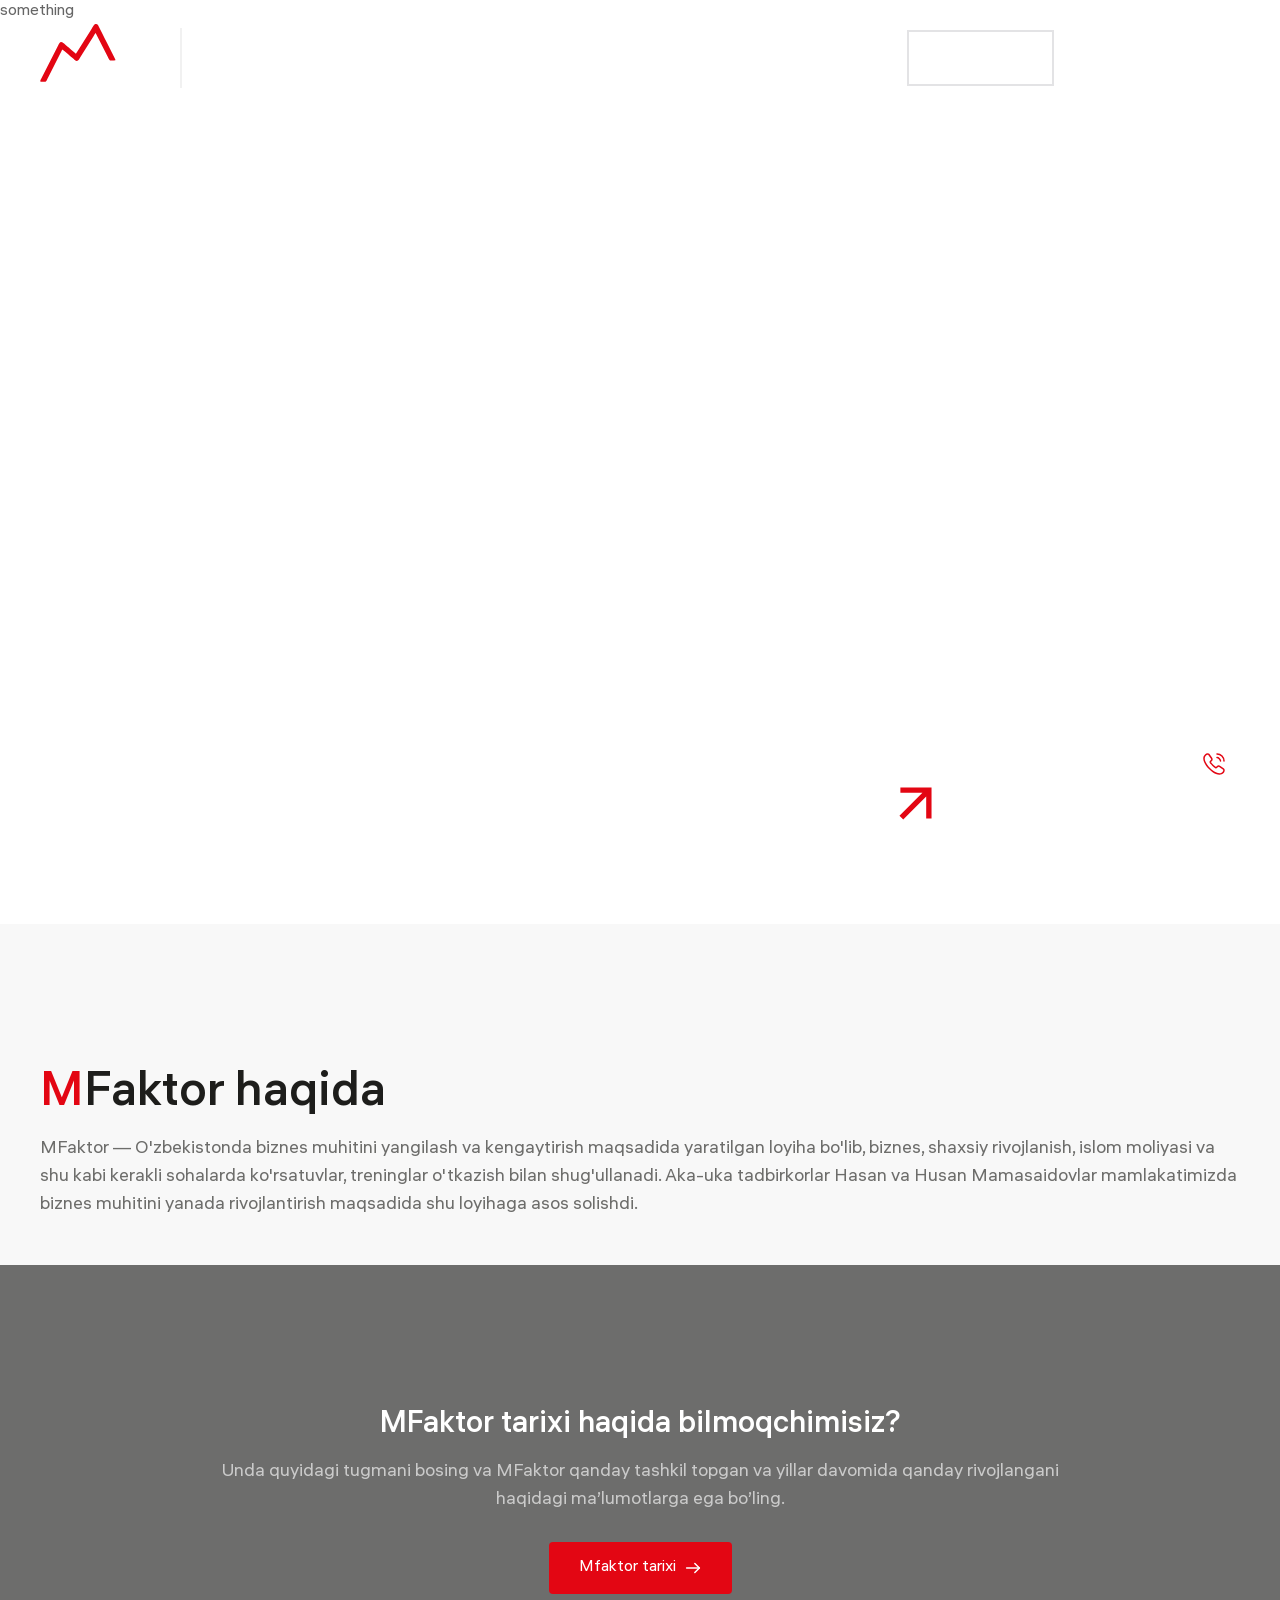
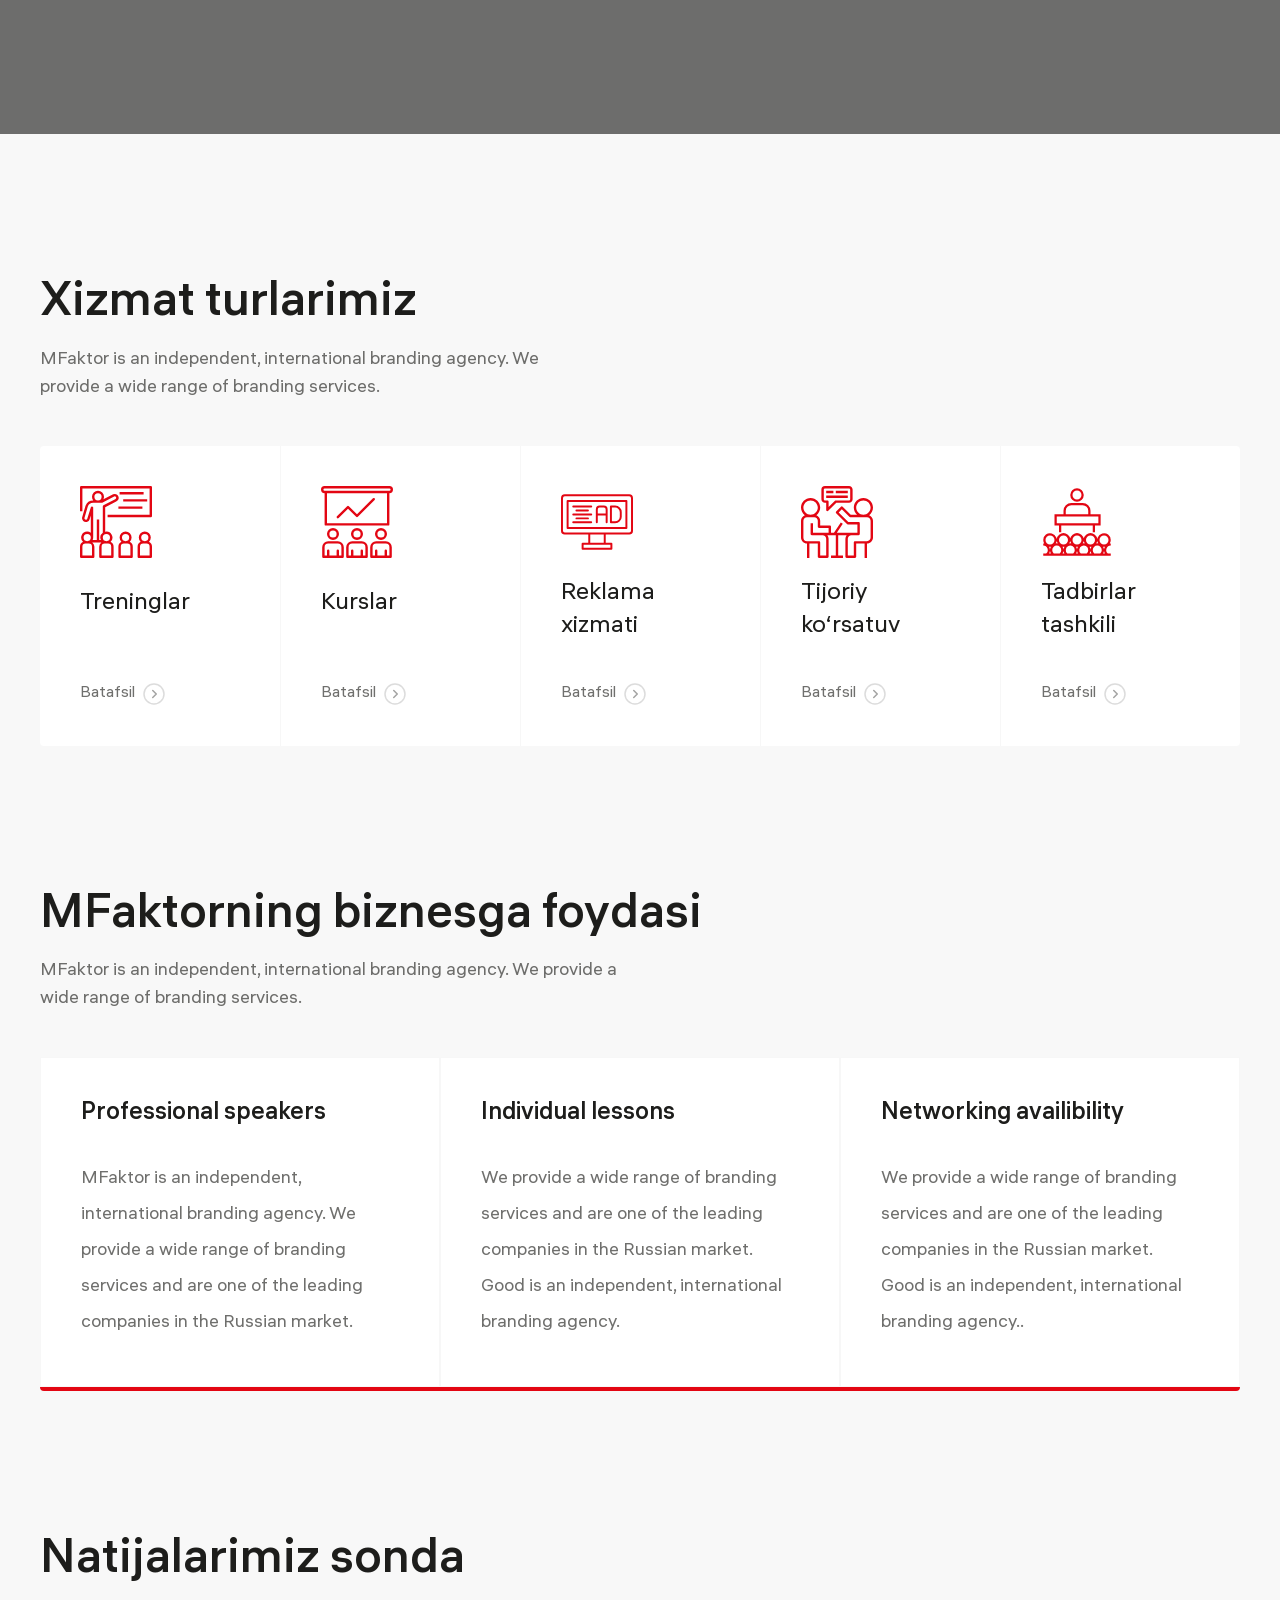
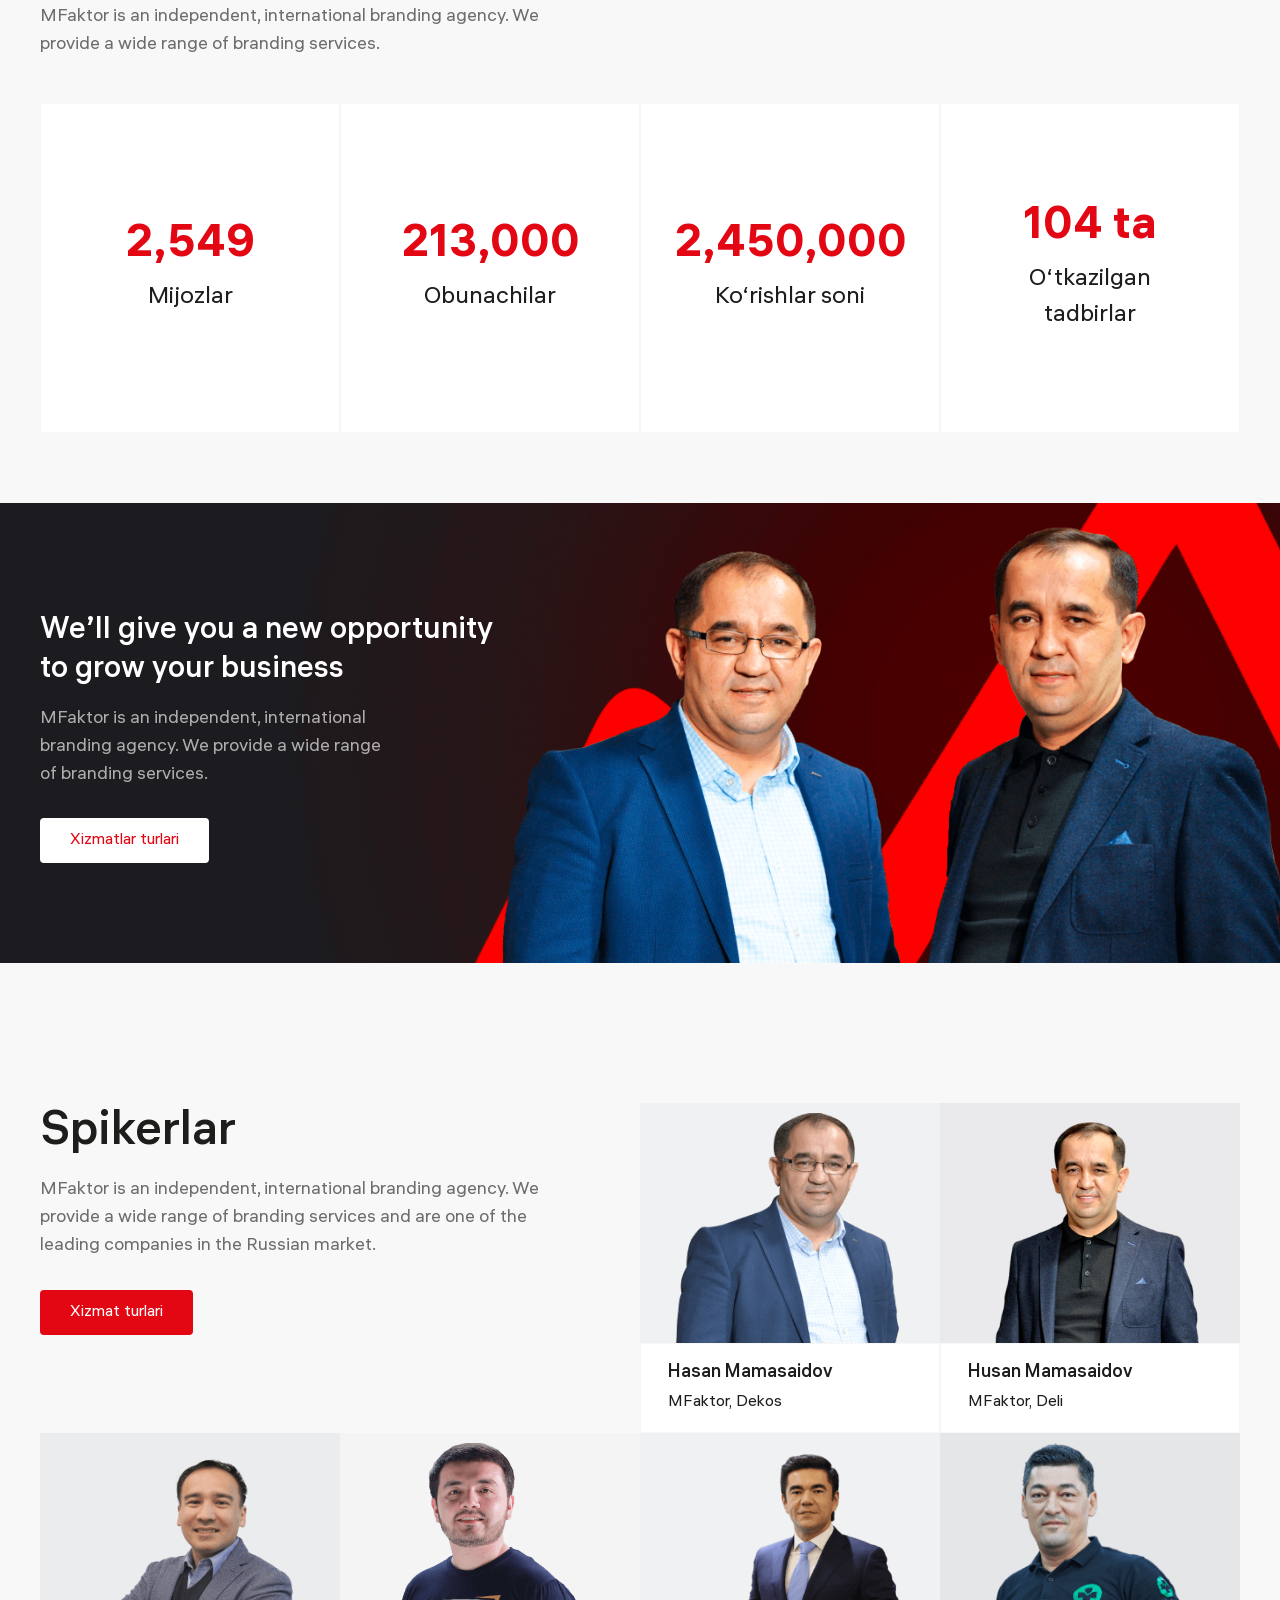
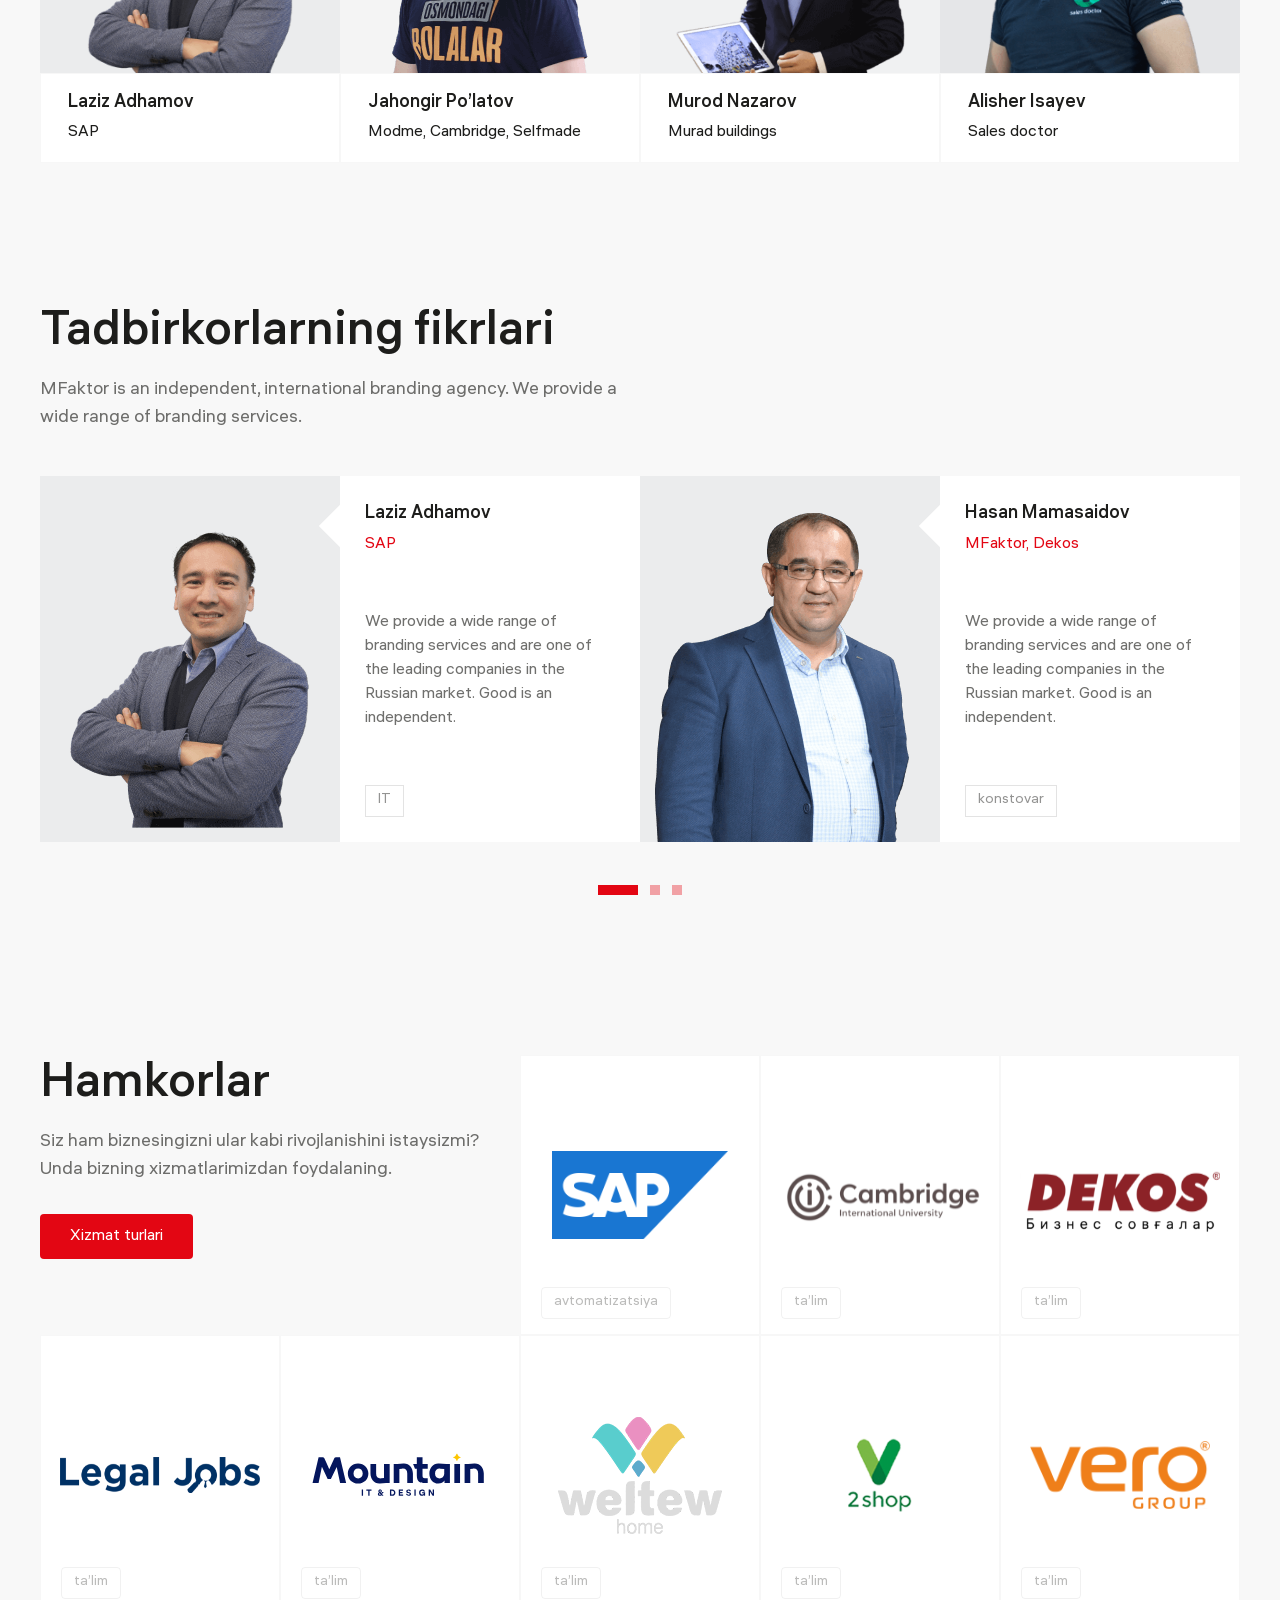
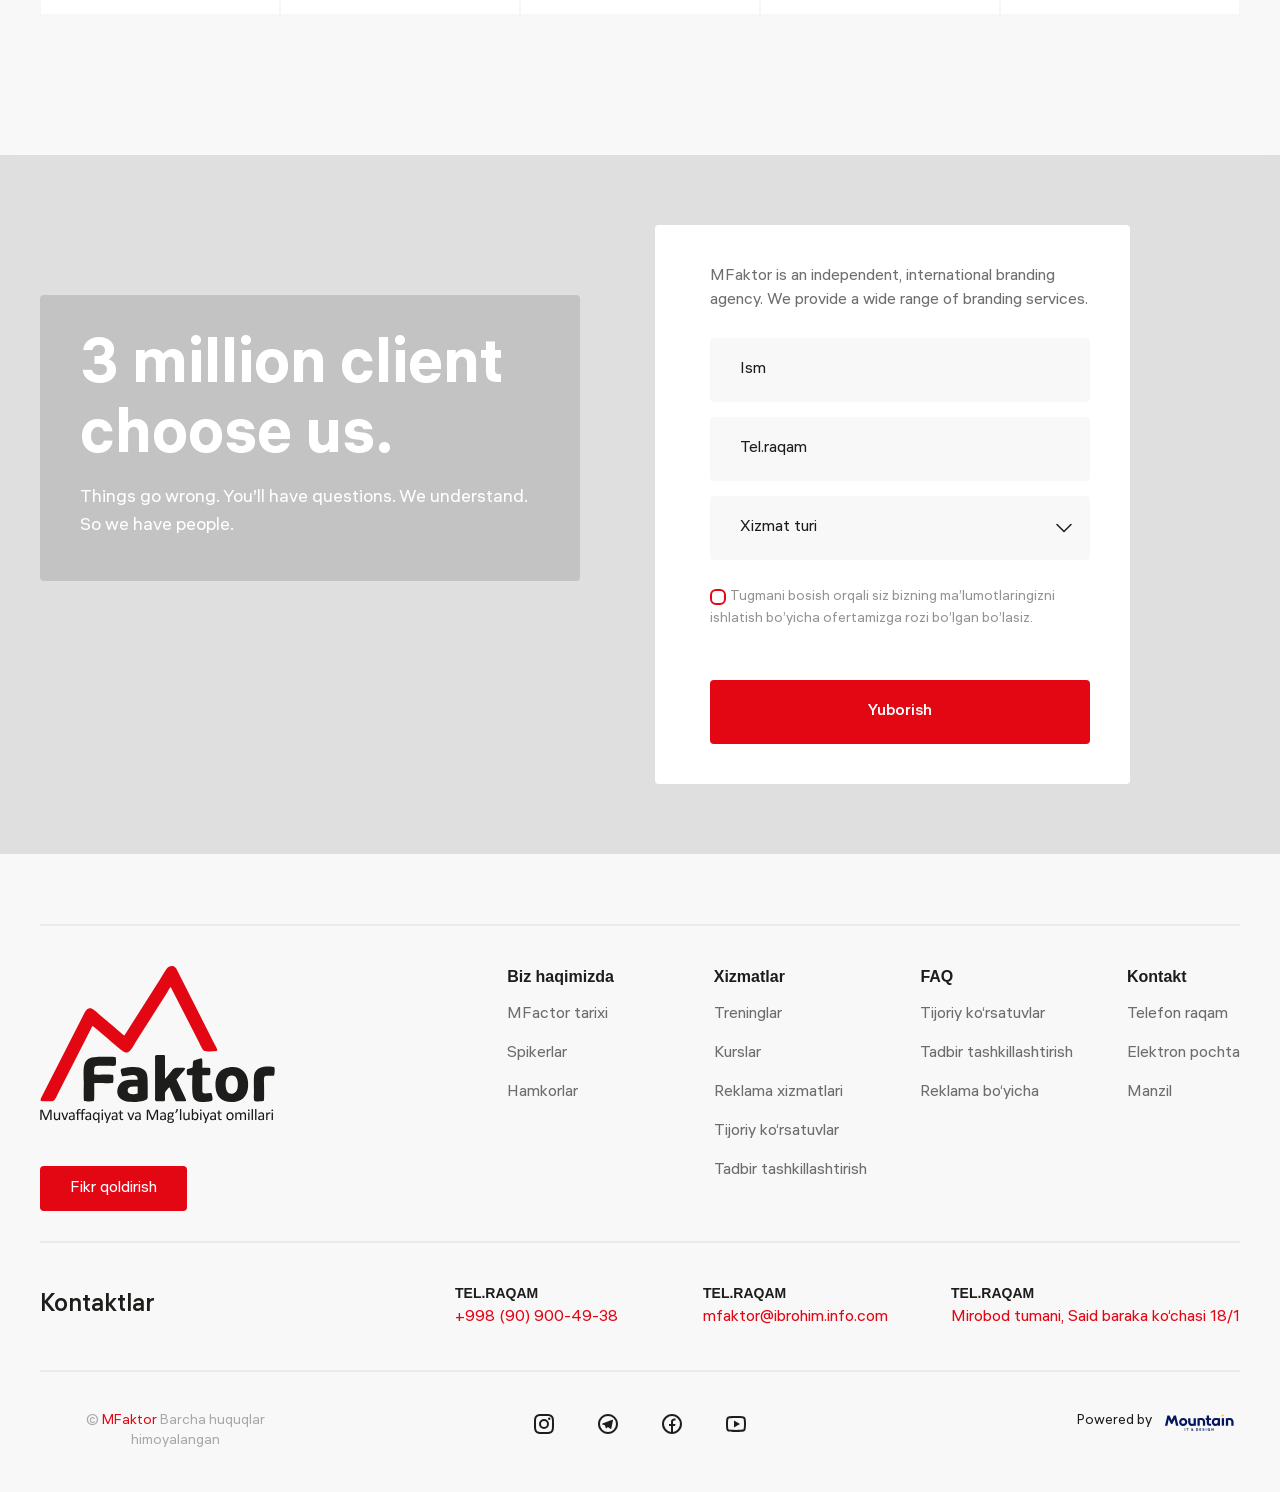
==== commit 45ebc183: "Update index.html" ====
--- a/layouts/index.html
+++ b/layouts/index.html
@@ -12,6 +12,8 @@
     <link rel="icon" href="../assets/img/logos/Logo-white.svg">
 </head>
 <body>
+    
+    <p>something</p>
     
     <div uk-sticky="show-on-up: true; animation: uk-animation-slide-top; sel-target: .main-header; cls-active: uk-navbar-sticky bg-[#fff]; cls-inactive: uk-navbar-transparent z-[9]; top: 200;" class="navbar">
         <header id="mainHeader" class="header main-header absolute top-0 left-0 w-full z-10 border-b border-[#fff] border-opacity-[0.06]">
@@ -1337,4 +1339,4 @@
 <script type="module" src="../assets/js/custom.js"></script>
 
 </body>
-</html>+</html>
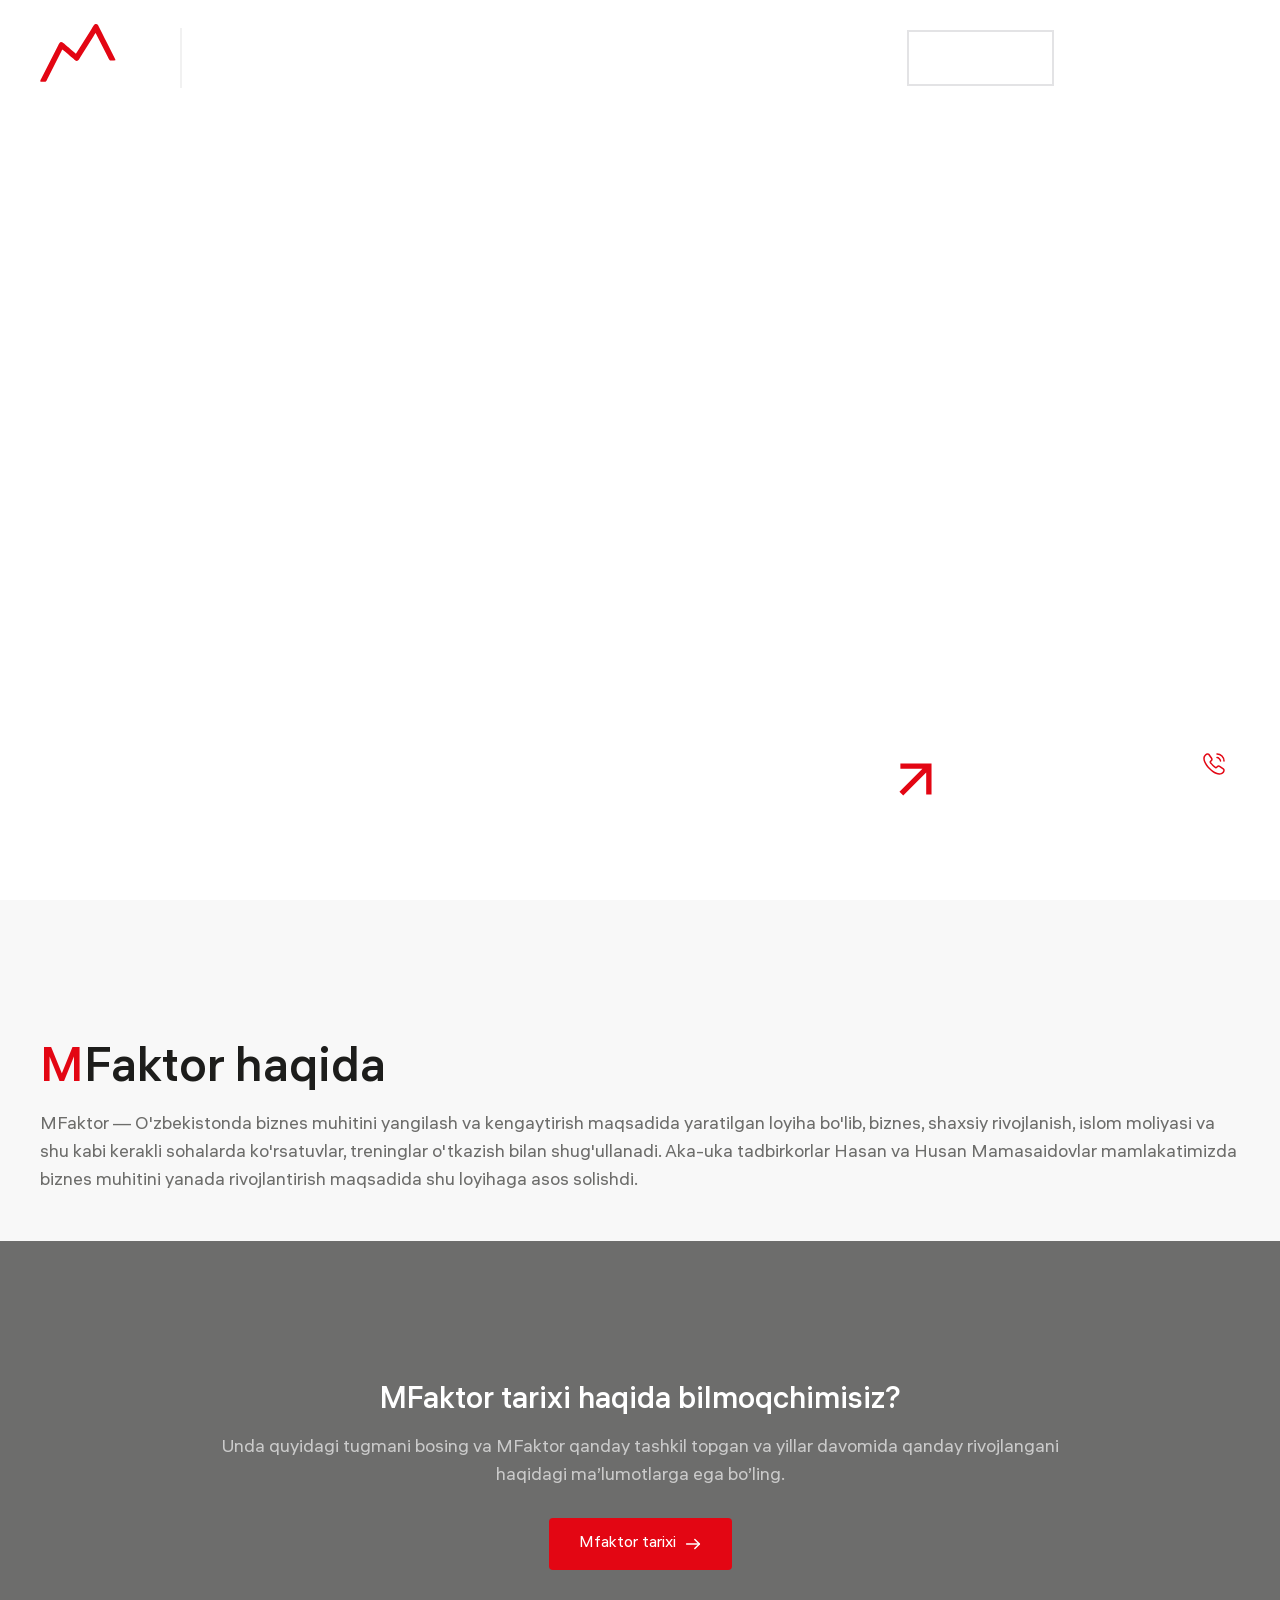
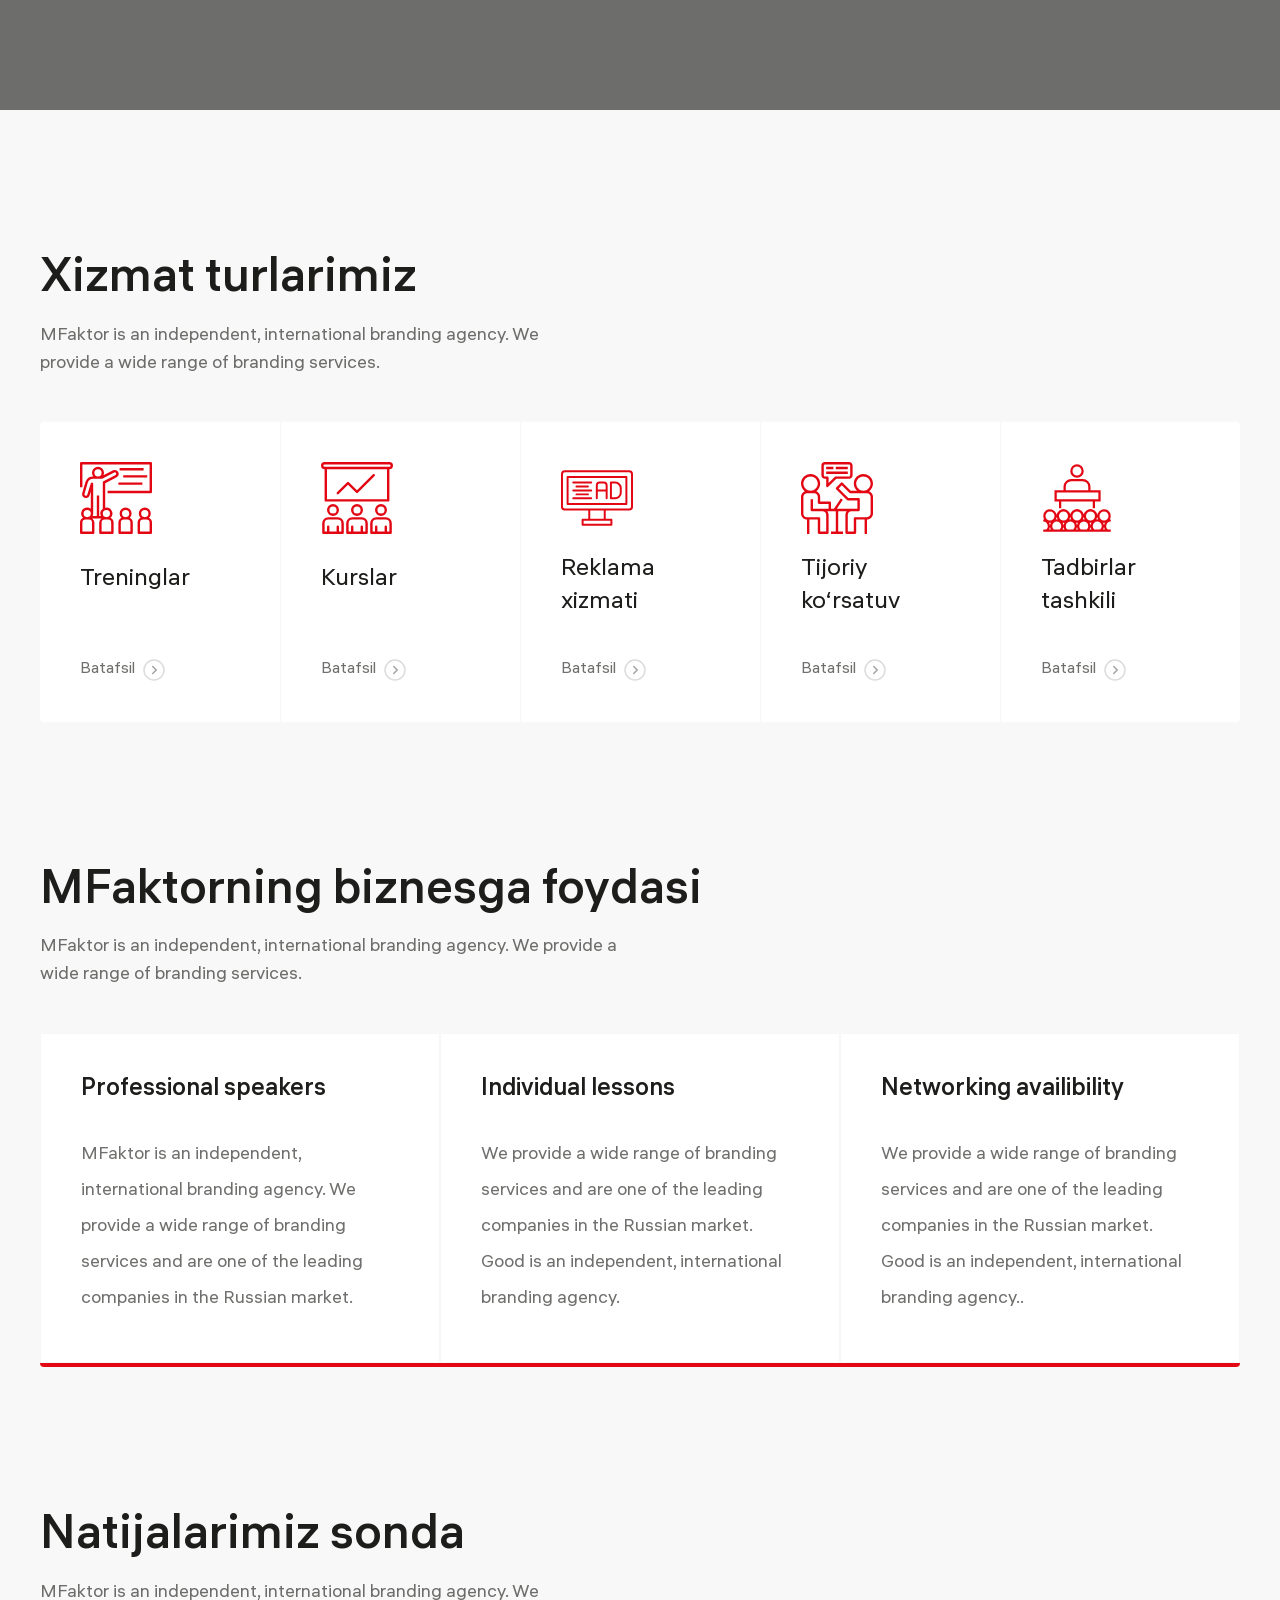
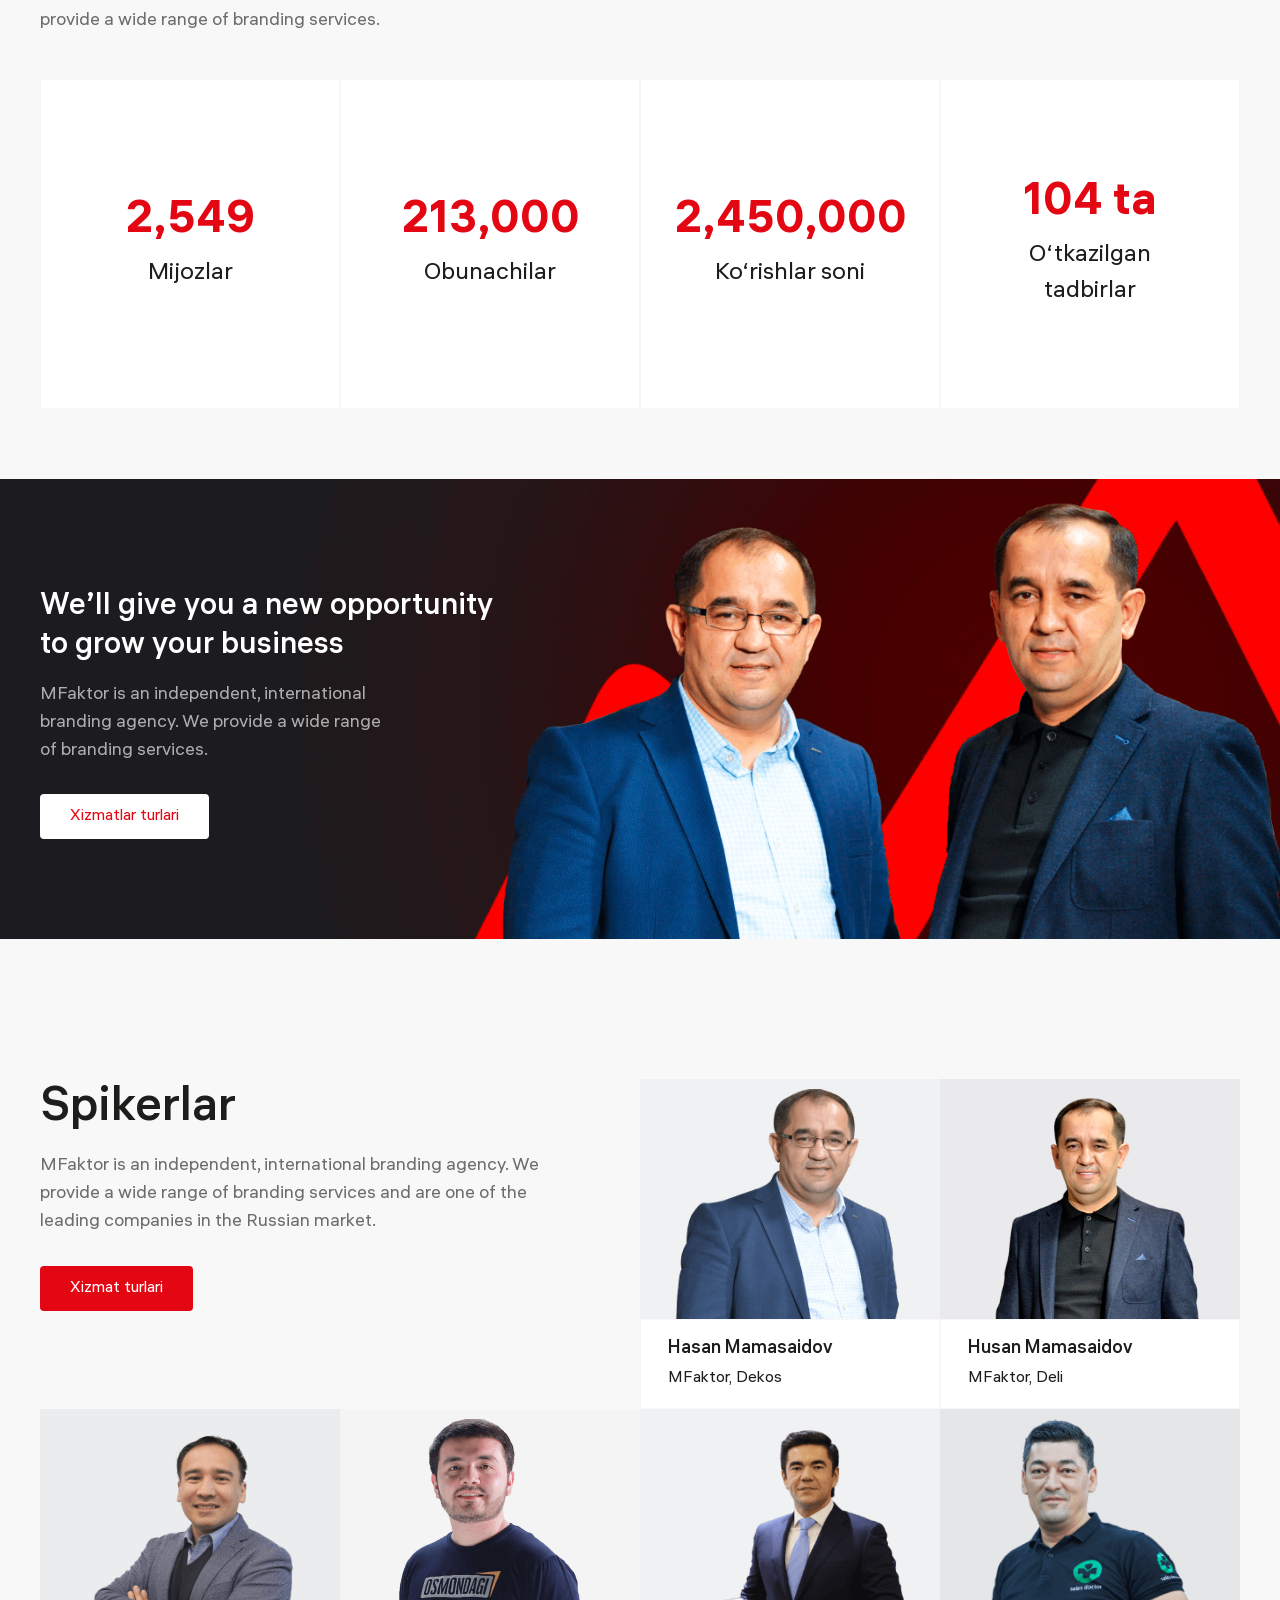
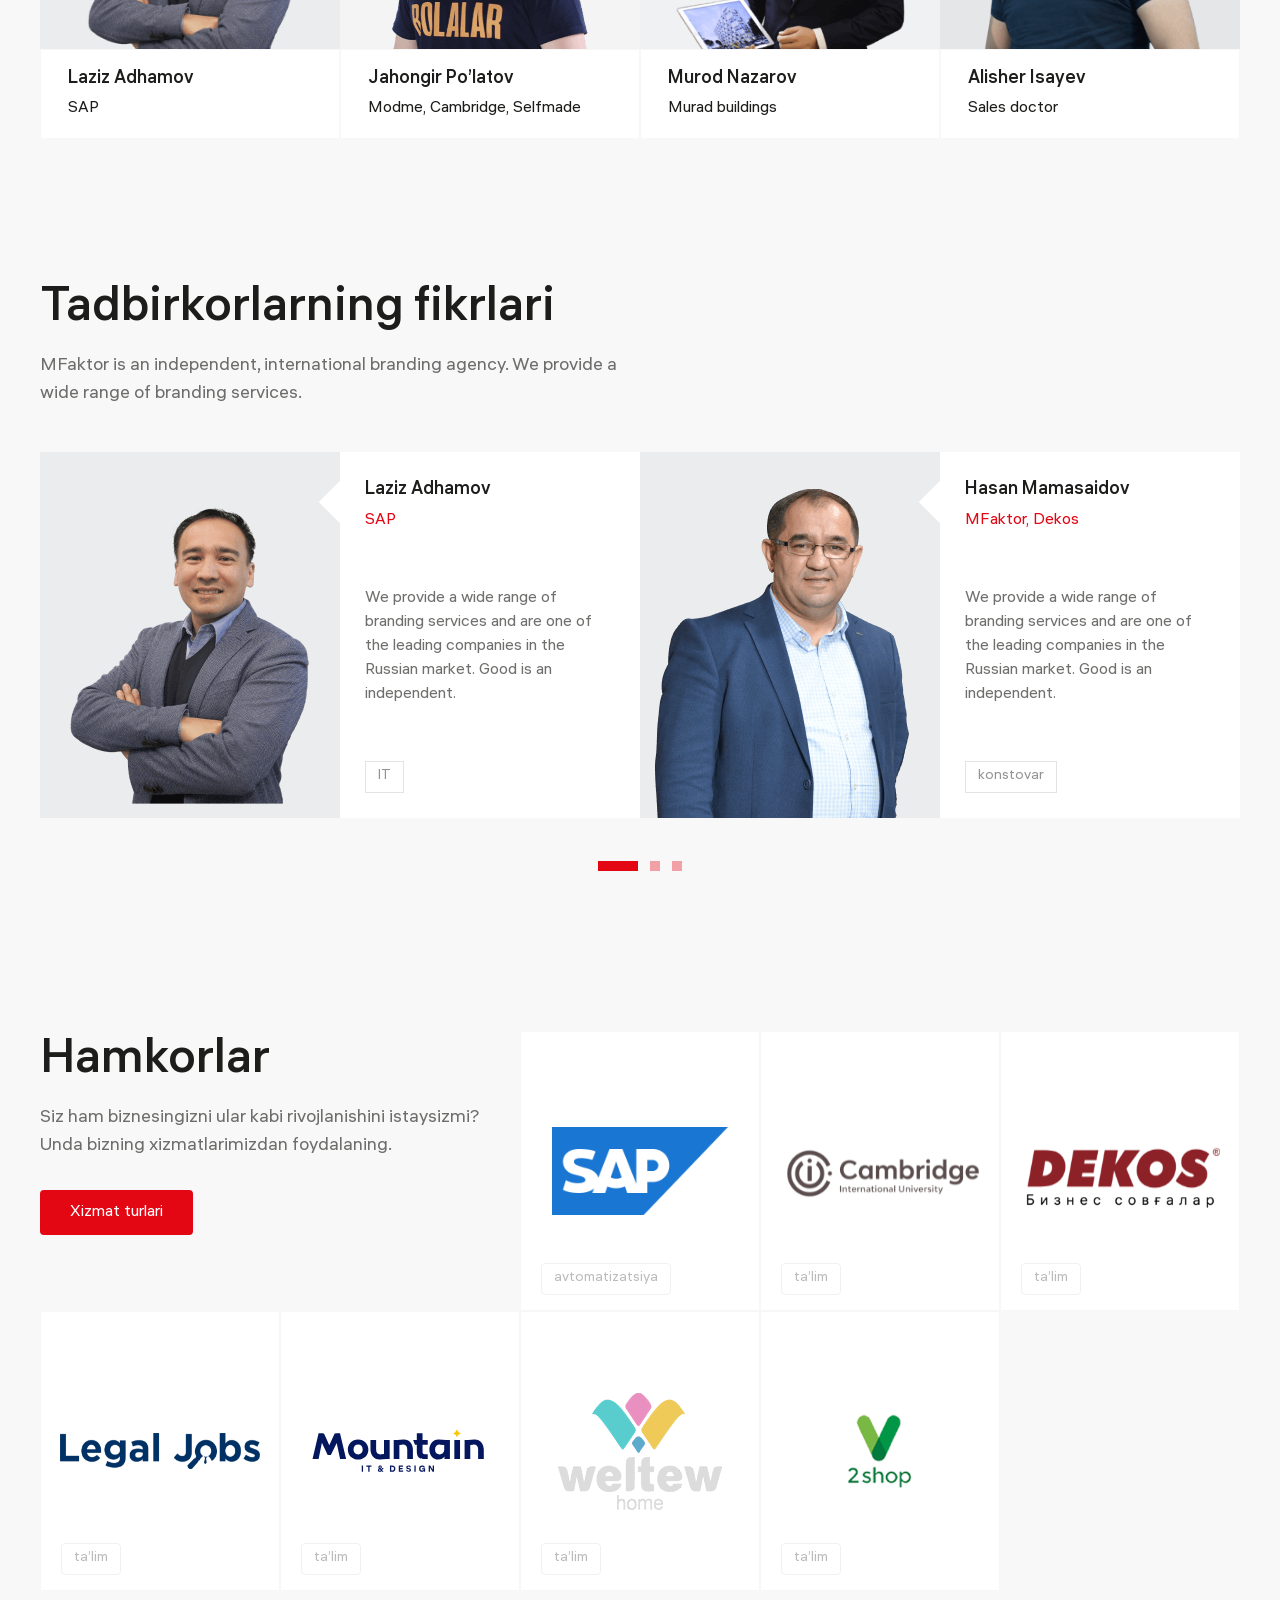
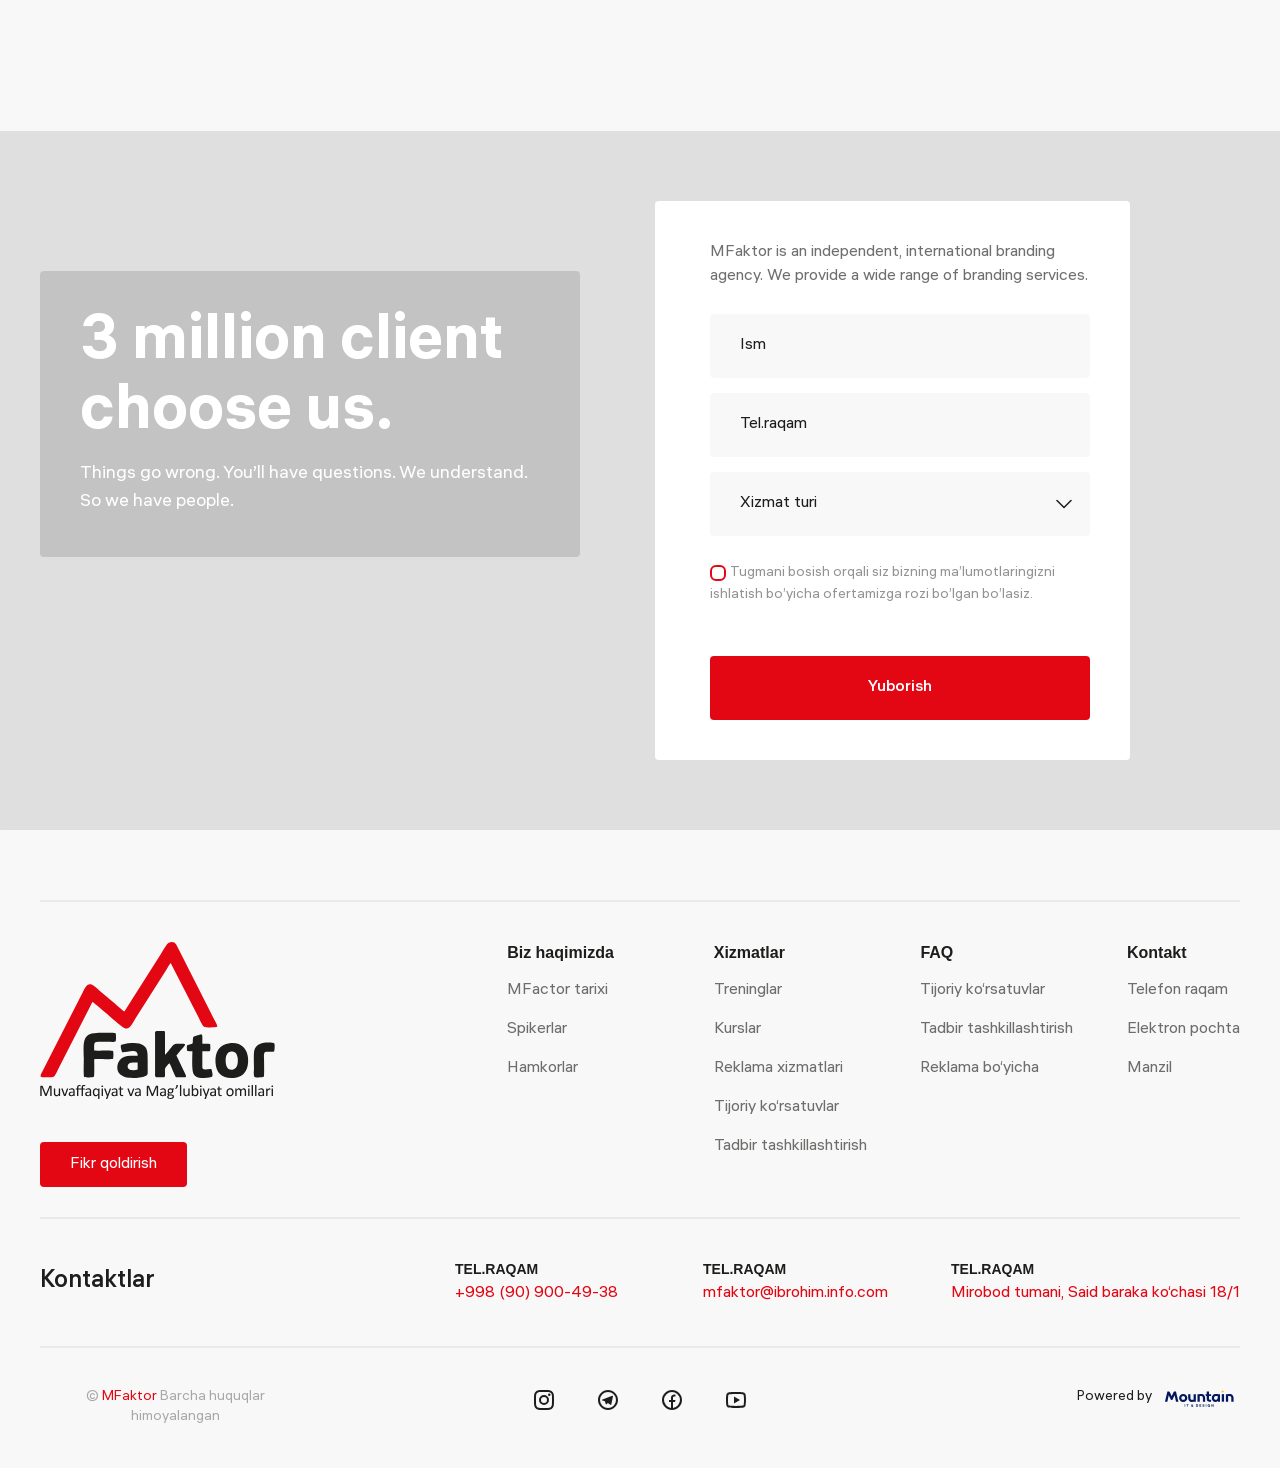
==== commit 6cb72fa0: "i have delated this message" ====
--- a/layouts/index.html
+++ b/layouts/index.html
@@ -12,8 +12,6 @@
     <link rel="icon" href="../assets/img/logos/Logo-white.svg">
 </head>
 <body>
-    
-    <p>something</p>
     
     <div uk-sticky="show-on-up: true; animation: uk-animation-slide-top; sel-target: .main-header; cls-active: uk-navbar-sticky bg-[#fff]; cls-inactive: uk-navbar-transparent z-[9]; top: 200;" class="navbar">
         <header id="mainHeader" class="header main-header absolute top-0 left-0 w-full z-10 border-b border-[#fff] border-opacity-[0.06]">
